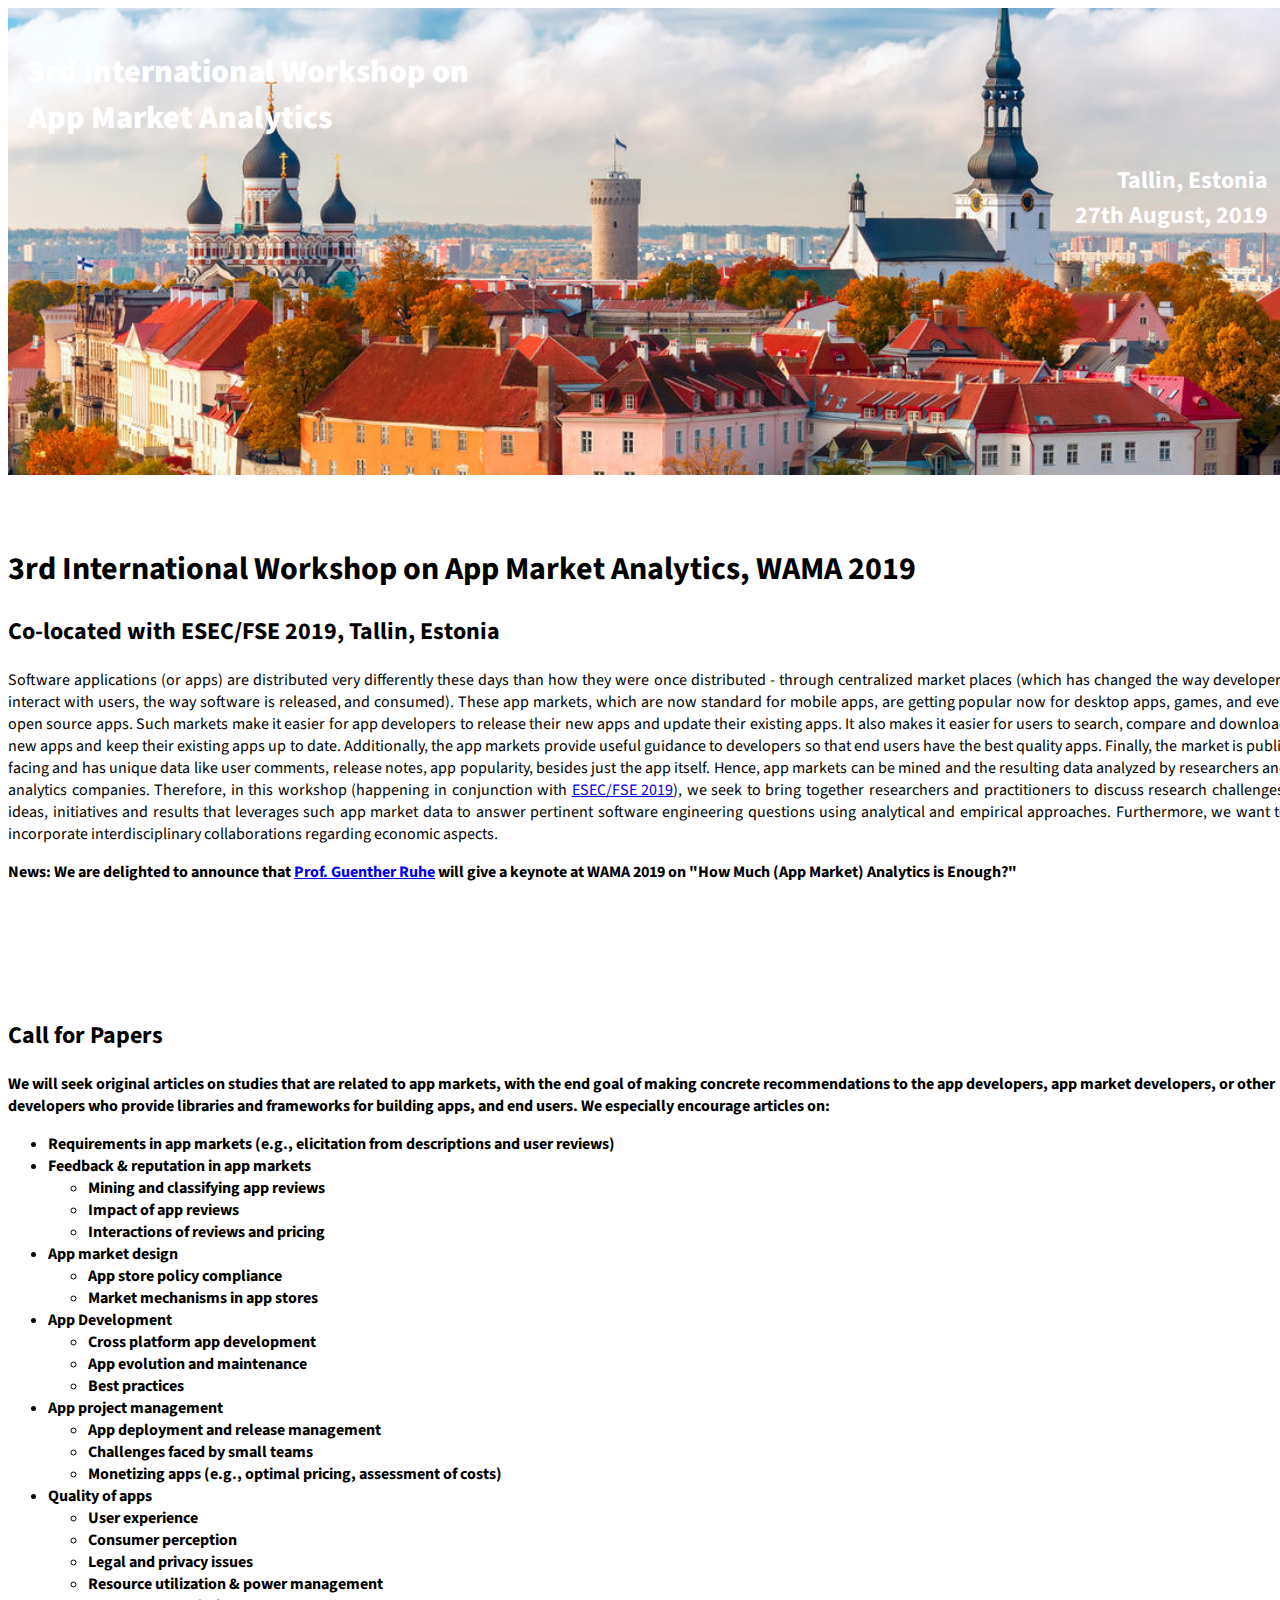
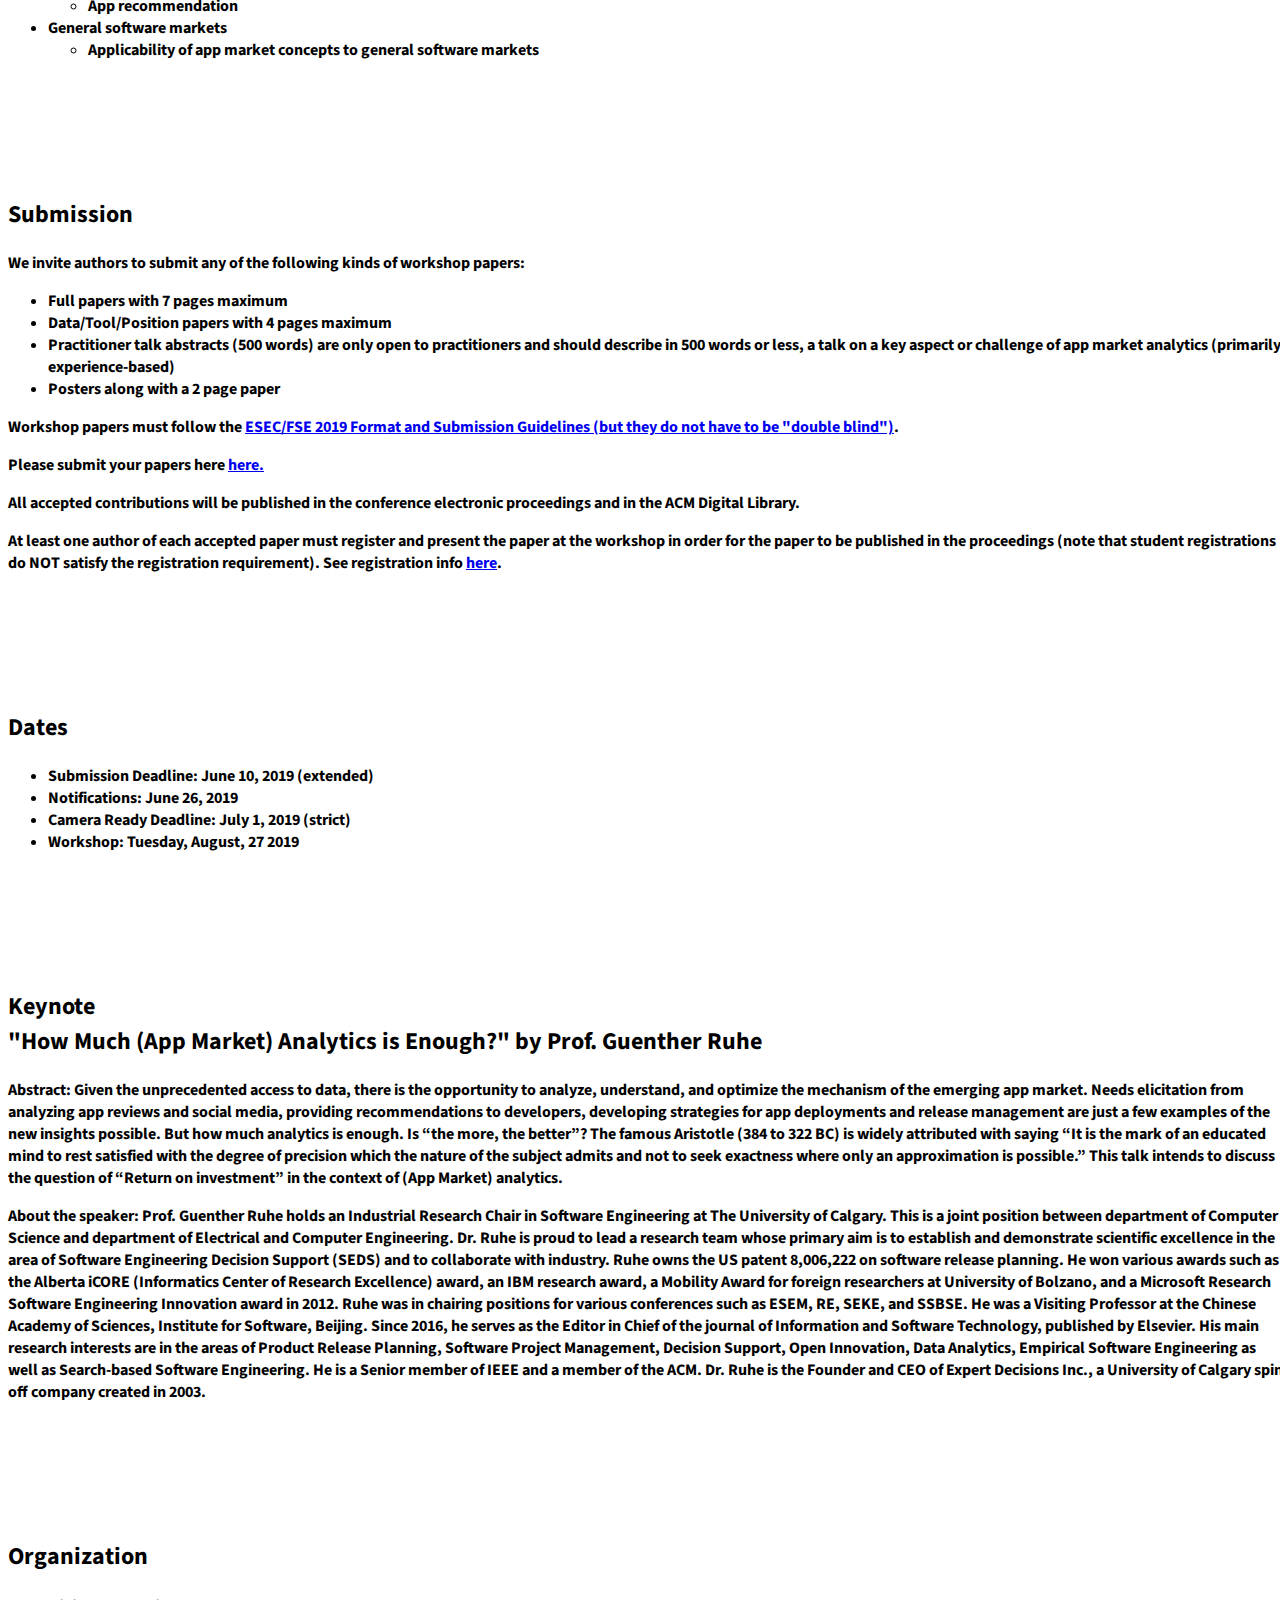
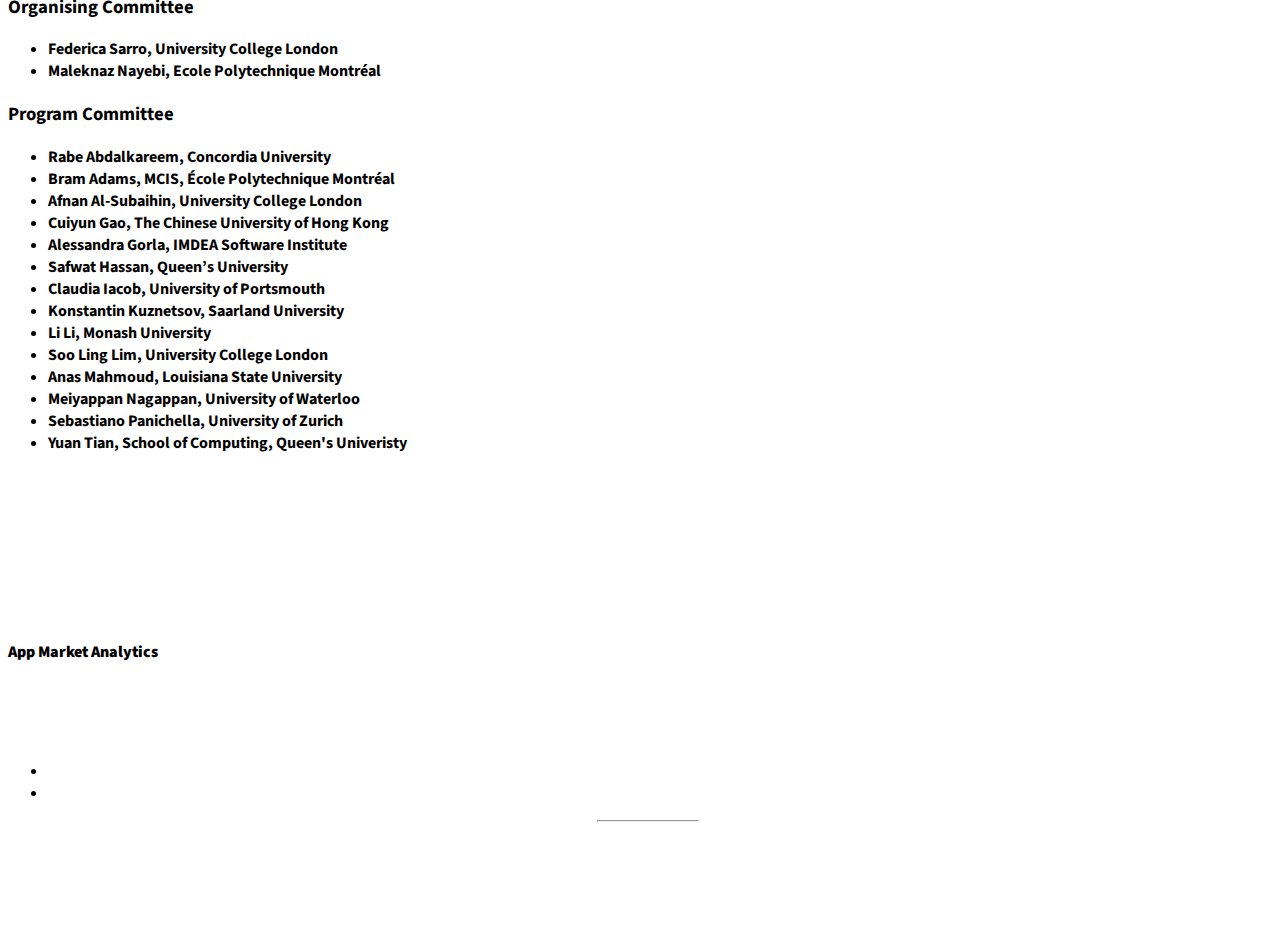
==== index.html @ 70ecf0f8 "adding keynote info" ====
<!DOCTYPE html>
<html lang="en">

<head>

    <meta charset="utf-8">
    <meta http-equiv="X-UA-Compatible" content="IE=edge">
    <meta name="viewport" content="width=device-width, initial-scale=1">
    <meta name="description" content="">
    <meta name="author" content="">

    <title>Workshop on App Market Analytics</title>

    <link href="css/bootstrap.min.css" rel="stylesheet">


    <link href="css/stylish-portfolio.css" rel="stylesheet">

   
    <link href="font-awesome/css/font-awesome.min.css" rel="stylesheet" type="text/css">
    <link href="http://fonts.googleapis.com/css?family=Source+Sans+Pro:300,400,700,300italic,400italic,700italic" rel="stylesheet" type="text/css">

   

</head>

<body width = "device-width">	
	
    <a id="menu-toggle" href="#" class="btn btn-dark btn-lg toggle"><i class="fa fa-bars"></i></a>
    <nav id="sidebar-wrapper">
        <ul class="sidebar-nav">
            <a id="menu-close" href="#" class="btn btn-custom btn-lg pull-right toggle"><i class="fa fa-times"></i></a>
            <li class="sidebar-brand">
                <a href="#top"  onclick = $("#menu-close").click(); >App Market Analytics</a>
            </li>
            <li>
                <a href="#top" onclick = $("#menu-close").click(); >Home</a>
            </li>
            <li>
                <a href="#papers" onclick = $("#menu-close").click(); >Call for Papers</a>
            </li>
            <li>
                <a href="#submission" onclick = $("#menu-close").click(); >Submission</a>
            </li>
            <li>
                <a href="#dates" onclick = $("#menu-close").click(); >Dates</a>
            </li>
            <li>
                <a href="#accepted" onclick = $("#menu-close").click(); >Program</a>
            </li>
            <li>
                <a href="#organization" onclick = $("#menu-close").click(); >Organization</a>
            </li>
            <li>
                <a href="2016/" onclick = $("#menu-close").click(); >2016 Edition</a>
                <a href="2017/" onclick = $("#menu-close").click(); >2017 Edition</a>
            </li>
        </ul>
    </nav>

    <header id="top" class="header">
        <div class="text-vertical-horizontal-center">
		<h1 align="left"> <b>3rd International Workshop on </br>App Market Analytics</b> </h1>     <h2 align="right">Tallin, Estonia</br> 27th August, 2019</h2>
		</br>
         
        </div>
    </header>
  
    <section id="home" class="about">
        <div class="container">
            <div class="row">
            <h1> 3rd International Workshop on App Market Analytics, WAMA 2019</h1>
            <h2> Co-located with ESEC/FSE 2019, Tallin, Estonia </h2>
			<p class="lead", align="justify">Software applications (or apps) are distributed very differently these days than how they were once distributed - through centralized market places (which has changed the way developers interact with users, the way software is released, and consumed). These app markets, which are now standard for mobile apps, are getting popular now for desktop apps, games, and even open source apps. Such markets make it easier for app developers to release their new apps and update their existing apps. It also makes it easier for users to search, compare and download new apps and keep their existing apps up to date. Additionally, the app markets provide useful guidance to developers so that end users have the best quality apps. Finally, the market is public facing and has unique data like user comments, release notes, app popularity, besides just the app itself. Hence, app markets can be mined and the resulting data analyzed by researchers and analytics companies. Therefore, in this workshop (happening in conjunction with <a href="https://esec-fse19.ut.ee">ESEC/FSE 2019</a>), we seek to bring together researchers and practitioners to discuss research challenges, ideas, initiatives and results that leverages such app market data to answer pertinent software engineering questions using analytical and empirical approaches. Furthermore, we want to incorporate interdisciplinary collaborations regarding economic aspects.</p>

            <!-- 
                <div class="col-lg-12"><p class="lead", align="justify"><b>News: You can find the program below!</b></p>
                       -->
             <p class="lead", align="justify"><b>News: We are delighted to announce that <a href = "http://ruhe.cpsc.ucalgary.ca">Prof. Guenther Ruhe</a> will give a keynote at WAMA 2019 on "How Much (App Market) Analytics is Enough?"
		</div>
            </div>

        </div>
        
    </section>
 
    <section id="papers" class="about">
        <div class="container">
            <div class="row">
                <div class="col-lg-12">
                    <h2 class="text-center">Call for Papers</h2>
                    <p class="lead">We will seek original articles on studies that are related to app markets, with the end goal of making concrete recommendations to the app developers, app market developers, or other developers who provide libraries and frameworks for building apps, and end users. We especially encourage articles on:</p>
                    <ul class="lead">
                    <li>Requirements in app markets (e.g., elicitation from descriptions and user reviews)</li>
                    <li>Feedback & reputation in app markets</li>
                    <ul>
                    	<li>Mining and classifying app reviews</li>
                    	<li>Impact of app reviews</li>
                    	<li>Interactions of reviews and pricing</li>
                    </ul>
                    <li>App market design</li>
                    <ul>
                    	<li>App store policy compliance</li>
                   		<li>Market mechanisms in app stores</li>
                    </ul>
                    <li>App Development</li>
                    <ul>
                    	<li>Cross platform app development</li>
                    	<li>App evolution and maintenance</li>
                    	<li>Best practices</li>
                    </ul>
                    <li>App project management</li>
                    <ul>
                    	<li>App deployment and release management</li>
                    	<li>Challenges faced by small teams</li>
                    	<li>Monetizing apps (e.g., optimal pricing, assessment of costs) 
                    </ul>                    			
                    <li> Quality of apps</li>
                    <ul>
                    	<li>User experience</li>
                   		<li>Consumer perception</li>
                    	<li>Legal and privacy issues</li>
                    	<li>Resource utilization & power management</li>
                    	<li>App recommendation</li>
                    </ul>
                    <li>General software markets</li>
                    <ul>
                    	<li>Applicability of app market concepts to general software markets</li>
                    </ul>
                    </ul>
                </div>
            </div>
            
        </div>
    
    </section>
    
 
    <section id="submission" class="about">
        <div class="container">
            <div class="row">
                <div class="col-lg-12">
                    <h2 class="text-center">Submission</h2>
                    <p class="lead">We invite authors to submit any of the following kinds of workshop papers:</p>
                        <ul class="lead">
                        <li>Full papers with 7 pages maximum</li>
                        <li>Data/Tool/Position papers with 4 pages maximum</li>
                        <li>Practitioner talk abstracts (500 words) are only open to practitioners and should describe in 500 words or less, a talk on a key aspect or challenge of app market analytics (primarily experience-based)</li>
						<li>Posters along with a 2 page paper</li>
                        </ul>
                    <p class="lead">Workshop papers must follow the <a href = "https://esec-fse19.ut.ee/attending/esec-fse-2019-submission-policies/">ESEC/FSE 2019 Format and Submission Guidelines (but they do not have to be "double blind")</a>.</p>
                    <p class="lead">Please submit your papers here <a href = "https://easychair.org/conferences/?conf=wama2019">here.</a></p>
                    <p class="lead">All accepted contributions will be published in the conference electronic proceedings and in the ACM Digital Library.</p>
					<p class="lead">At least one author of each accepted paper must register and present the paper at the workshop in order for the paper to be published in the proceedings (note that student registrations do NOT satisfy the registration requirement). See registration info <a href = "https://esec-fse19.ut.ee">here</a>.</p>
                </div>
            </div>
        </div>  
    </section>
   
    <section id="dates" class="about">
        <div class="container">
            <div class="row">
                <div class="col-lg-12">
                    <h2 class="text-center">Dates</h2>
                    
                        <ul class="lead">
                        <li>Submission Deadline: June 10, 2019 (extended) </li>
                        <li>Notifications: June 26, 2019</li>
                        <li> Camera Ready Deadline: July 1, 2019 (strict)</li>
                        <li> Workshop: Tuesday, August, 27 2019</li>
                        </ul>
                </div>
            </div>
        </div>
       
    </section>
<!-- 
    <section id="accepted" class="about">
        <div class="container">
            <div class="row">
                <div class="col-lg-12">
					
                    <h2 class="text-center">Accepted Papers</h2>
                        <ul class="lead">
                        </ul>
                 
                </div>
            </div>
          
        </div>
       
    </section>
-->
	<section id="keynotes" class="about">
        <div class="container">
            <div class="row">
                <div class="col-lg-12">
					
                    <h2 class="text-center">Keynote <br>
                        "How Much (App Market) Analytics is Enough?" by Prof. Guenther Ruhe
                    </h2>
					
                        <p class="lead">
                   
                        </p>				
						<p class="lead">
	                       Abstract: Given the unprecedented access to data, there is the opportunity to analyze, understand, and optimize the mechanism of the emerging app market. Needs elicitation from analyzing app reviews and social media, providing recommendations to developers,  developing strategies for app deployments and release management are just a few examples of the new insights possible. But how much analytics is enough. Is “the more, the better”?
 
                            The famous Aristotle (384 to 322 BC) is widely attributed with saying “It is the mark of an educated mind to rest satisfied with the degree of precision which the nature of the subject admits and not to seek exactness where only an approximation is possible.” This talk intends to discuss the question of “Return on investment” in the context of (App Market) analytics. 
                        </p>				
						<p class="lead">
						About the speaker: Prof. Guenther Ruhe holds an Industrial Research Chair in Software Engineering at The University of Calgary. This is a joint position between department of Computer Science and department of Electrical and Computer Engineering. Dr. Ruhe is proud to lead a research team whose primary aim is to establish and demonstrate scientific excellence in the area of Software Engineering Decision Support (SEDS) and to collaborate with industry. Ruhe owns the US patent 8,006,222 on software release planning. He won various awards such as the Alberta iCORE (Informatics Center of Research Excellence) award, an IBM research award, a Mobility Award for foreign researchers at University of Bolzano, and a Microsoft Research Software Engineering Innovation award in 2012. Ruhe was in chairing positions for various conferences such as ESEM, RE, SEKE, and SSBSE. He was a Visiting Professor at the Chinese Academy of Sciences, Institute for Software, Beijing. Since 2016, he serves as the Editor in Chief of the journal of Information and Software Technology, published by Elsevier. 

                        His main research interests are in the areas of Product Release Planning, Software Project Management, Decision Support, Open Innovation, Data Analytics, Empirical Software Engineering as well as Search-based Software Engineering. He is a Senior member of IEEE and a member of the ACM. Dr. Ruhe is the Founder and CEO of Expert Decisions Inc., a University of Calgary spin-off company created in 2003.
                        </p>				
		
                </div>
            </div>
          
        </div>
       
    </section>
	<!--
	    <section id="accepted" class="about">
        <div class="container">
            <div class="row">
                <div class="col-lg-12">
                    <h2 class="text-center">Program</h2>
                    <p class="lead">Tuesday, September 5th (Room: F0.530)</p>

					<ul class="lead">
<li><b>09:00-10:30 1st morning session</b></li><ul class="lead">
<li>9:00-9:15 Opening </li>
<li>9:15-9:30 Elevator Pitches + collect questions that the attendees expect to get answered during the workshop </li>
<li>9:30-10:30 Invited talk by Dr. Simon Oberthür + Questions & Discussion</li>
</ul><li>10:30-11:00 Coffee Break</li>
<li><b>11:00-12:30 2nd morning session</b></li><ul class="lead">
<li>11:00-11:30 Yuta Ishii, Takuya Watanabe, Fumihiro Kanei, Yuta Takata, Eitaro Shioji, Mitsuaki Akiyama, Takeshi Yagi, Bo Sun and Tatsuya Mori: Understanding the Security Management of Global Third-Party Android Marketplaces</li>
<li>11:30-12:00 Alireza Sadeghi, Naeem Esfahani and Sam Malek: Mining Mobile App Markets for Prioritization of Security Assessment Effort</li>
<li>12:00-12:30 Giovanni Grano, Andrea Di Sorbo, Francesco Mercaldo, Corrado A. Visaggio, Gerardo Canfora and Sebastiano Panichella: Android Apps and User Feedback: a Dataset for Software Evolution and Quality Improvement</li>
</ul><li>12:30-13:30 Lunch</li>
<li><b>13:30-15:00 1st afternoon session</b></li><ul class="lead">
<li>13:30-14:30 Invited Talk by Dr. Alessandra Gorla + Questions & Discussion </li>
<li>14:30-15:00 Frederik Simon Bäumer, Markus Dollmann and Michaela Geierhos: Studying Software Descriptions in SourceForge and App Stores for a better Understanding of real-life Requirements</li>
</ul><li>15:00-15:30 Coffee Break </li>
<li><b>15:30-17:00 2nd afternoon session</b></li><ul class="lead">
<li>15:30-16:45: Discussion / Panel on open questions and future challenges</li>
<li>16:45-17:00: Closing Remarks</li></ul>
</ul>

                </div>
            </div>
          
        </div>
       
    </section>
    -->
    <section id="organization" class="about">
        <div class="container">
            <div class="row">
                <div class="col-lg-12">
                    <h2 class="text-center">Organization</h2>
                    <h3>Organising Committee</h3>
                    <ul class="lead">
                    <li>Federica Sarro, University College London</li>
                    <li>Maleknaz Nayebi, Ecole Polytechnique Montréal </li>
                    </ul>
                    <h3>Program Committee</h3>
                    <ul class="lead">
                        <li>Rabe Abdalkareem, Concordia University</li>
                        <li>Bram Adams, MCIS, École Polytechnique Montréal</li>  
                        <li>Afnan Al-Subaihin, University College London</li>
                        <li>Cuiyun Gao, The Chinese University of Hong Kong </li>
                        <li>Alessandra Gorla, IMDEA Software Institute</li>
                        <li>Safwat Hassan, Queen’s University </li>
                        <li>Claudia Iacob, University of Portsmouth </li>
                        <li>Konstantin Kuznetsov, Saarland University</li>
                        <li>Li Li,  Monash University</li>
                        <li>Soo Ling Lim, University College London</li>
                        <li>Anas Mahmoud, Louisiana State University</li>
                        <li>Meiyappan Nagappan, University of Waterloo</li>
                        <li>Sebastiano Panichella, University of Zurich</li>
                        <li>Yuan Tian, School of Computing, Queen's Univeristy</li>
<!--                        
<li>Bram Adams, MCIS, Polytechnique Montréal</li>
<li>Gabriele Bavota, Università della Svizzera italiana (USI)</li>
<li>Thorsten Berger, Chalmers | University of Gothenburg</li>
<li>Tegawendé F. Bissyandé, SnT, University of Luxembourg</li>
<li>Claus-Jochen Haake, University of Paderborn</li>
<li>Burkhard Hehenkamp, University of Paderborn</li>
<li>Claudia	Iacob, University of Portsmouth</li>
<li>Foutse	Khomh, DGIGL, École Polytechnique de Montréal</li>
<li>Jacques	Klein, University of Luxembourg</li>
<li>Soo Ling Lim, University College London</li>
<li>Mario Linares-Vásquez, Universidad de los Andes</li>
<li>Sam	Malek, University of California, Irvine</li>
<li>Maleknaz Nayebi, University of Calgary</li>
<li>Sven Overhage, University of Bamberg</li>
<li>Thomas Zimmermann, Microsoft Research</li>
-->
                    </ul>

                </div>
            </div>
          
        </div>
       
    </section>

    <footer>
        <div class="container">
            <div class="row">
                <div class="col-lg-10 col-lg-offset-1 text-center">
                    <h4><strong>App Market Analytics</strong>
                    </h4>
                    <p><br></p>
                    
                    <br>
                    <ul class="list-inline">
                        
                        <li>
                            <a href="https://twitter.com/WAMA_2019"><i class="fa fa-twitter fa-fw fa-3x"></i></a>
                        </li>
                        <li>
                            <a href="https://www.facebook.com/WAMA-769213456552609/"><i class="fa fa-facebook fa-fw fa-3x"></i></a>
                        </li>
                    </ul>
                    <hr class="small">
                    <p class="text-muted"></p>
                </div>
            </div>
        </div>
    </footer>

    <!-- jQuery -->
    <script src="js/jquery.js"></script>

    
    <script src="js/bootstrap.min.js"></script>

   
    <script>
   
    $("#menu-close").click(function(e) {
        e.preventDefault();
        $("#sidebar-wrapper").toggleClass("active");
    });

    $("#menu-toggle").click(function(e) {
        e.preventDefault();
        $("#sidebar-wrapper").toggleClass("active");
    });

    $(function() {
        $('a[href*=#]:not([href=#])').click(function() {
            if (location.pathname.replace(/^\//, '') == this.pathname.replace(/^\//, '') || location.hostname == this.hostname) {

                var target = $(this.hash);
                target = target.length ? target : $('[name=' + this.hash.slice(1) + ']');
                if (target.length) {
                    $('html,body').animate({
                        scrollTop: target.offset().top
                    }, 1000);
                    return false;
                }
            }
        });
    });
    </script>

</body>

</html>
---- css/stylish-portfolio.css ----
/*!
 * Start Bootstrap - Stylish Portfolio Bootstrap Theme (http://startbootstrap.com)
 * Code licensed under the Apache License v2.0.
 * For details, see http://www.apache.org/licenses/LICENSE-2.0.
 */

/* Global Styles */

html,
body {
    width: 100%;
    height: 100%;
}

body {
    font-family: "Source Sans Pro","Helvetica Neue",Helvetica,Arial,sans-serif;
}

.text-vertical-center {
    display: table-cell;
    text-align: center;
    vertical-align: middle;
}

.text-vertical-horizontal-center {
    display: table-cell;
    text-align: center;
    vertical-align: middle;
    margin: auto;
    width: 60%;
	padding-left: 20px;
	padding-right: 20px;
    padding-top: 20px;
    padding-bottom: 200px;
    color: #fff;
}

.text-vertical-center h1 {
    margin: 0;
    padding: 0;
    font-size: 4.5em;
    font-weight: 700;
}

/* Custom Button Styles */

.btn-dark {
    border-radius: 0;
    color: #fff;
    background-color: rgba(0,0,0,0.4);
}

.btn-dark:hover,
.btn-dark:focus,
.btn-dark:active {
    color: #fff;
    background-color: rgba(0,0,0,0.7);
}

.btn-light {
    border-radius: 0;
    color: #333;
    background-color: rgb(255,255,255);
}

.btn-custom:hover {
    color: #337AB7;
    background-color: rgba(255,255,255,0.2);
}

.btn-light:hover,
.btn-light:focus,
.btn-light:active {
    color: #333;
    background-color: rgba(255,255,255,0.8);
}

/* Custom Horizontal Rule */

hr.small {
    max-width: 100px;
}

/* Side Menu */

#sidebar-wrapper {
    z-index: 1000;
    position: fixed;
    right: 0;
    width: 250px;
    height: 100%;
    margin-right: -250px;
    overflow-y: auto;
    background: #222;
    -webkit-transition: all 0.4s ease 0s;
    -moz-transition: all 0.4s ease 0s;
    -ms-transition: all 0.4s ease 0s;
    -o-transition: all 0.4s ease 0s;
    transition: all 0.4s ease 0s;
}

.sidebar-nav {
    position: absolute;
    top: 0;
    width: 250px;
    margin: 0;
    padding: 0;
    list-style: none;
}

.sidebar-nav li {
    text-indent: 20px;
    line-height: 40px;
}

.sidebar-nav li a {
    display: block;
    text-decoration: none;
    color: #999;
}

.sidebar-nav li a:hover {
    text-decoration: none;
    color: #fff;
    background: rgba(255,255,255,0.2);
}

.sidebar-nav li a:active,
.sidebar-nav li a:focus {
    text-decoration: none;
}

.sidebar-nav > .sidebar-brand {
    height: 55px;
    font-size: 18px;
    line-height: 55px;
}

.sidebar-nav > .sidebar-brand a {
    color: #999;
}

.sidebar-nav > .sidebar-brand a:hover {
    color: #fff;
    background: none;
}

#menu-toggle {
    z-index: 1;
    position: fixed;
    top: 0;
    right: 0;
}

#sidebar-wrapper.active {
    right: 250px;
    width: 250px;
    -webkit-transition: all 0.4s ease 0s;
    -moz-transition: all 0.4s ease 0s;
    -ms-transition: all 0.4s ease 0s;
    -o-transition: all 0.4s ease 0s;
    transition: all 0.4s ease 0s;
}

.toggle {
    margin: 5px 5px 0 0;
}

/* Header */


.header {
    display: table;
    position: relative;
    width: 100%;
    background: url(../img/bg.jpg) no-repeat center center scroll;
    -webkit-background-size: cover;
    -moz-background-size: cover;
    background-size: cover;
    -o-background-size: cover;
}

.panel-transparent {
    background: rgba(0, 0, 0, 0.4)!important;
}
/* About */

.about {
    padding: 50px 0;
}

/* Services */

.services {
    padding: 50px 0;
}

.service-item {
    margin-bottom: 30px;
}

/* Callout */

.callout {
    display: table;
    width: 100%;
    height: 400px;
    color: #fff;
    background: url(../img/callout.jpg) no-repeat center center scroll;
    -webkit-background-size: cover;
    -moz-background-size: cover;
    background-size: cover;
    -o-background-size: cover;
}

/* Portfolio */

.portfolio {
    padding: 50px 0;
}

.portfolio-item {
    margin-bottom: 30px;
}

.img-portfolio {
    margin: 0 auto;
}

.img-portfolio:hover {
    opacity: 0.8;
}

/* Call to Action */

.call-to-action {
    padding: 50px 0;
}

.call-to-action .btn {
    margin: 10px;
}

/* Map */

.map {
    height: 500px;
}

@media(max-width:768px) {
    .map {
        height: 75%;
    }
}

/* Footer */

footer {
    padding: 100px 0;
}
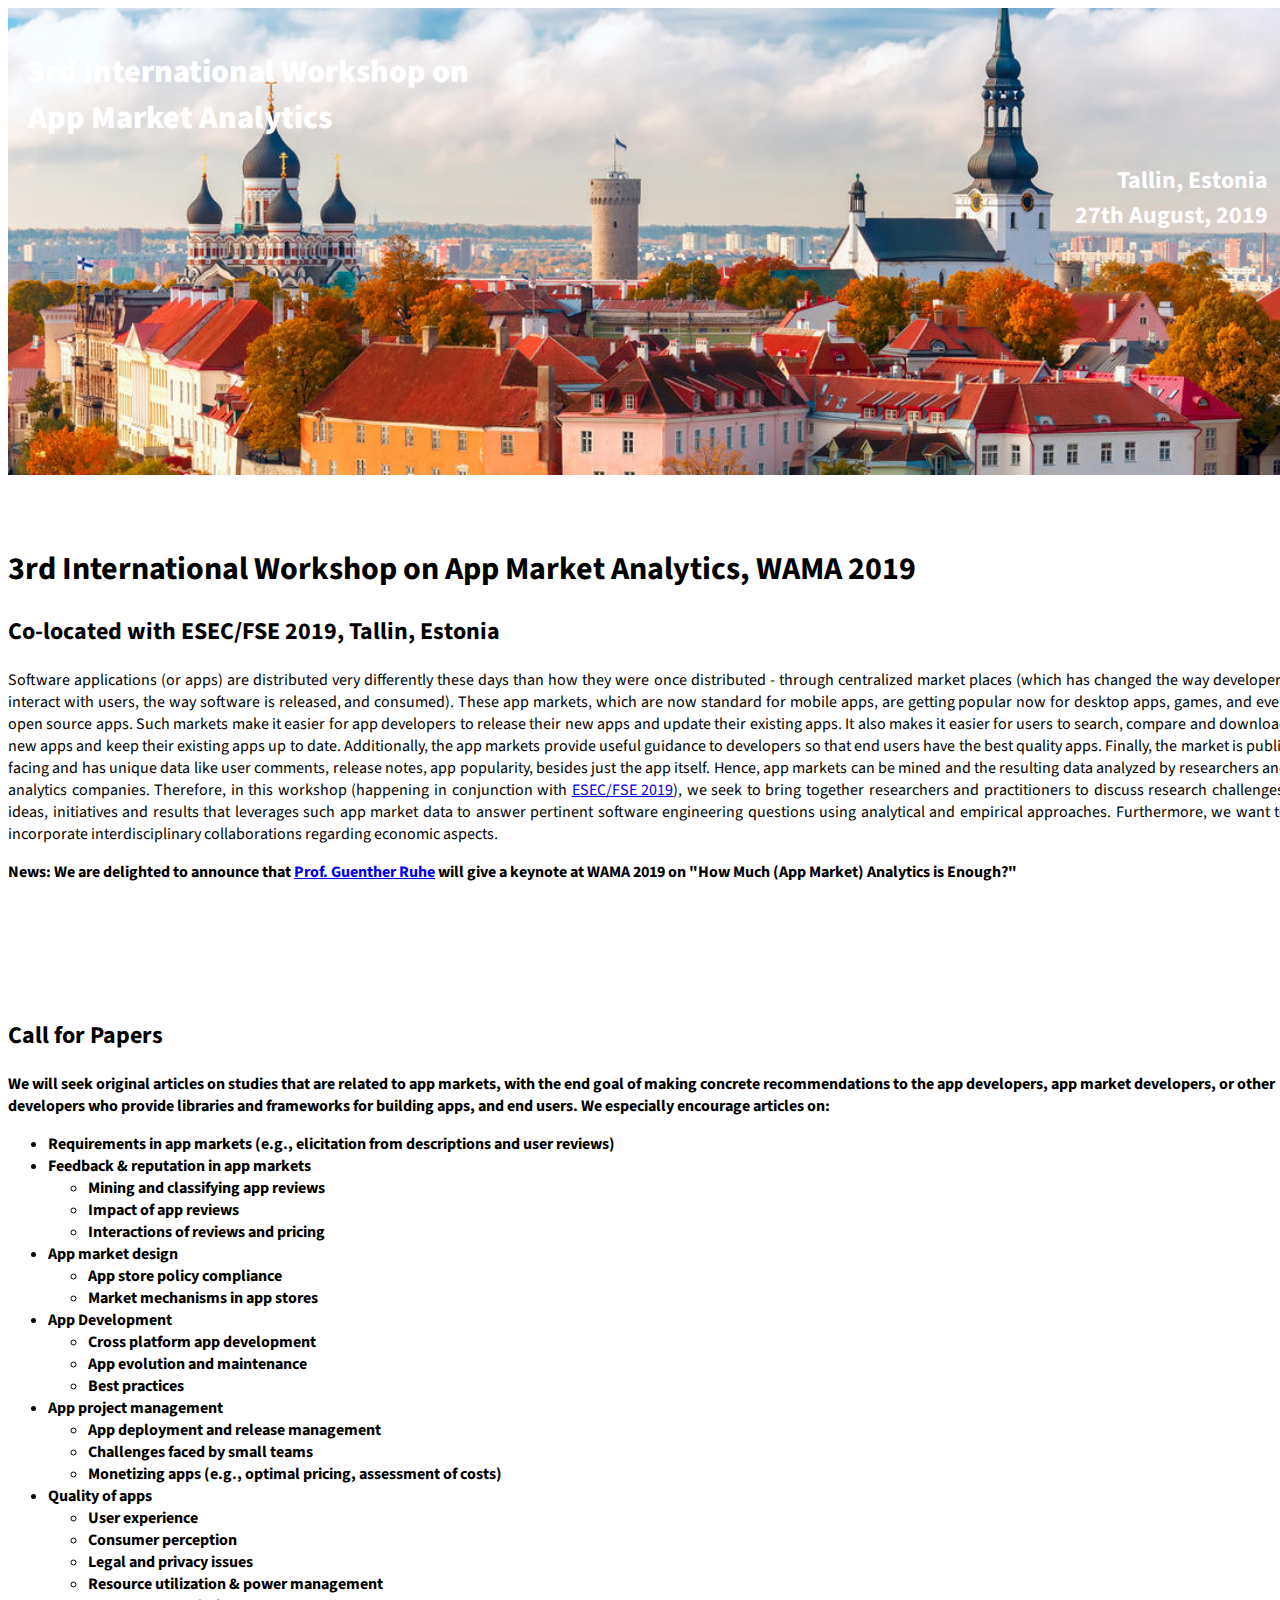
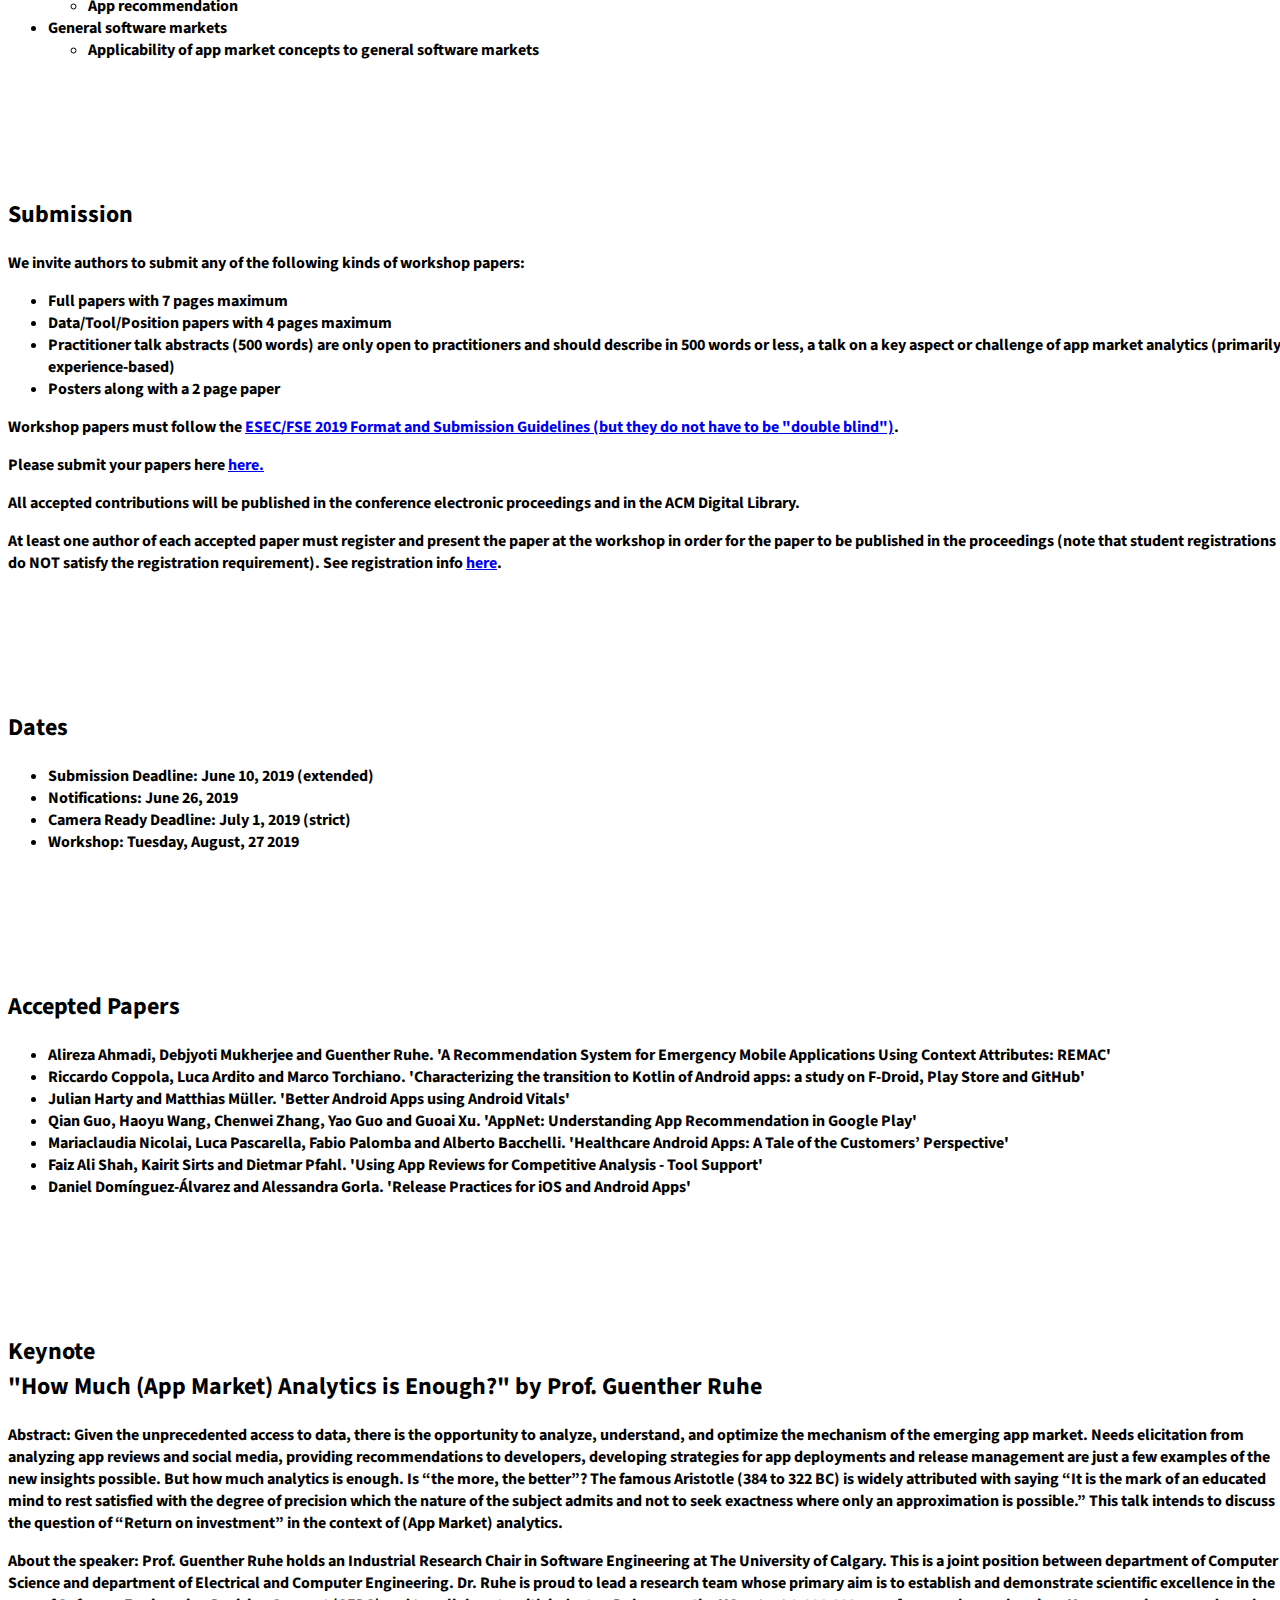
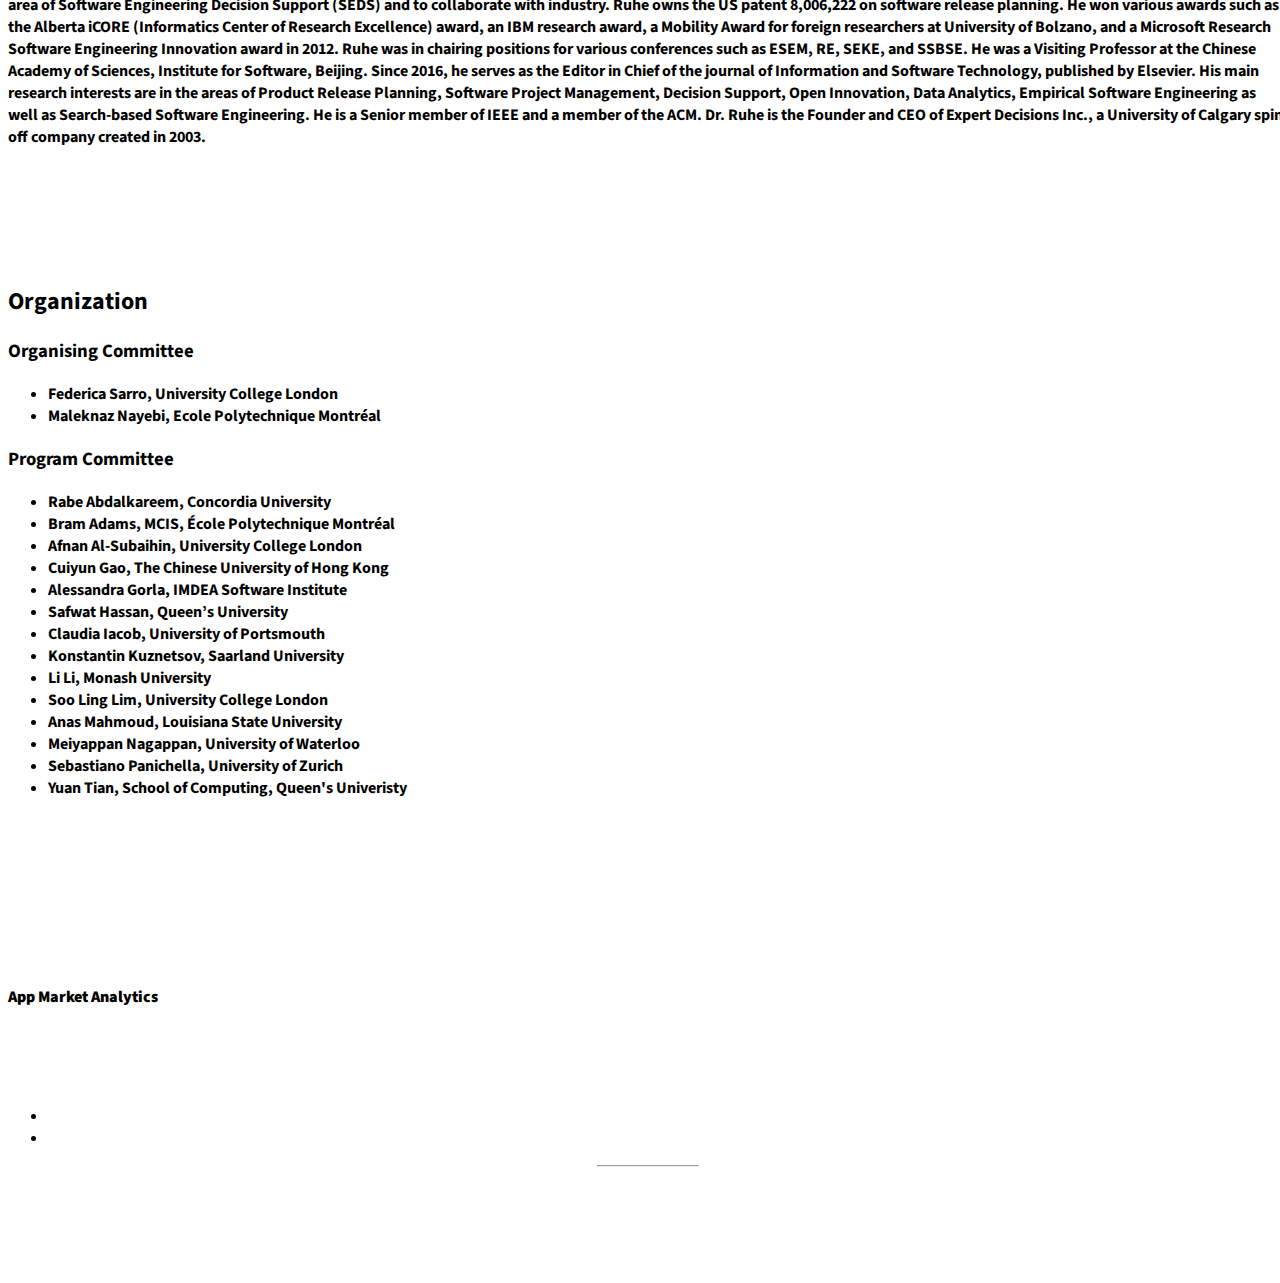
==== commit e04fab91: "adding accepted papers list" ====
--- a/index.html
+++ b/index.html
@@ -174,7 +174,7 @@
         </div>
        
     </section>
-<!-- 
+
     <section id="accepted" class="about">
         <div class="container">
             <div class="row">
@@ -182,6 +182,13 @@
 					
                     <h2 class="text-center">Accepted Papers</h2>
                         <ul class="lead">
+                            <li> Alireza Ahmadi, Debjyoti Mukherjee and Guenther Ruhe. 'A Recommendation System for Emergency Mobile Applications Using Context Attributes: REMAC'  </li>
+                            <li>Riccardo Coppola, Luca Ardito and Marco Torchiano. 'Characterizing the transition to Kotlin of Android apps: a study on F-Droid, Play Store and GitHub' </li>
+                            <li>Julian Harty and Matthias Müller. 'Better Android Apps using Android Vitals' </li>
+                            <li>Qian Guo, Haoyu Wang, Chenwei Zhang, Yao Guo and Guoai Xu. 'AppNet: Understanding App Recommendation in Google Play' </li>
+                            <li>Mariaclaudia Nicolai, Luca Pascarella, Fabio Palomba and Alberto Bacchelli. 'Healthcare Android Apps: A Tale of the Customers’ Perspective' </li>
+                            <li>Faiz Ali Shah, Kairit Sirts and Dietmar Pfahl. 'Using App Reviews for Competitive Analysis - Tool Support' </li>
+                            <li> Daniel Domínguez-Álvarez and Alessandra Gorla. 'Release Practices for iOS and Android Apps' </li>
                         </ul>
                  
                 </div>
@@ -190,7 +197,7 @@
         </div>
        
     </section>
--->
+
 	<section id="keynotes" class="about">
         <div class="container">
             <div class="row">
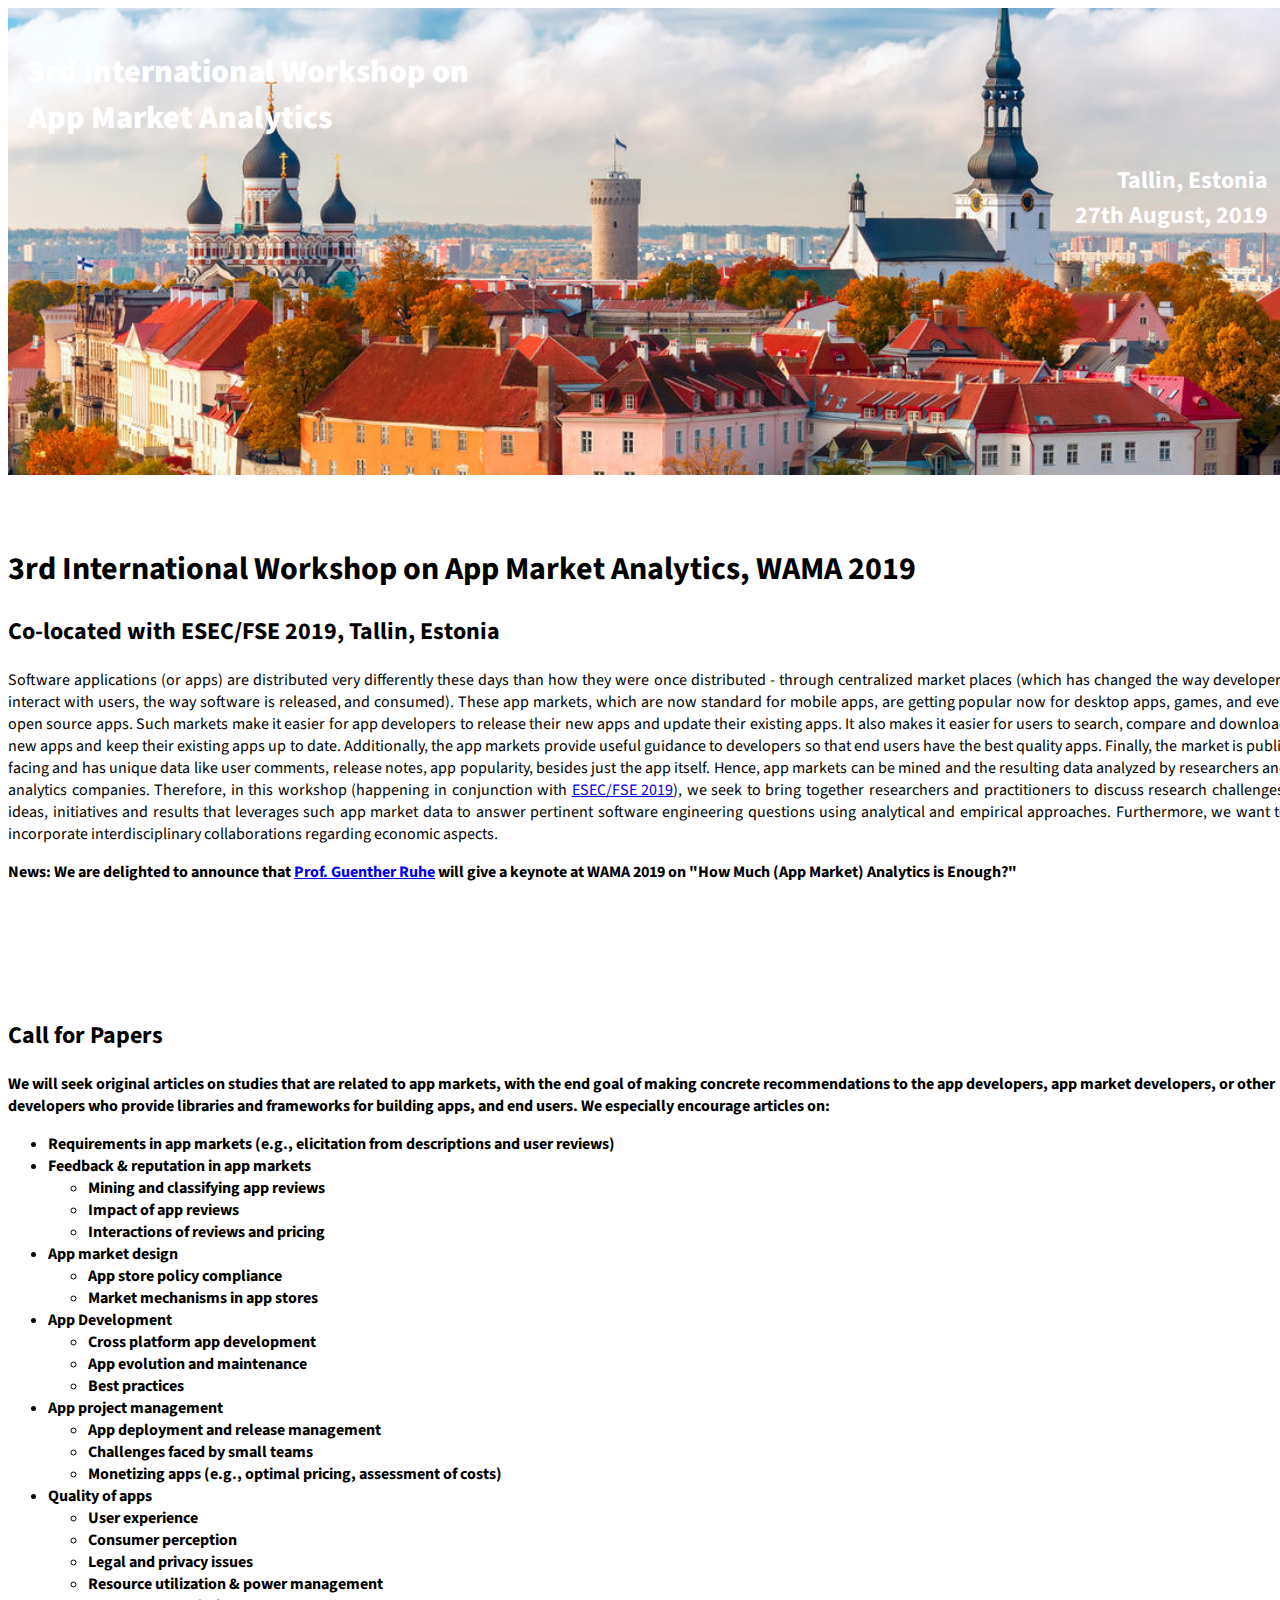
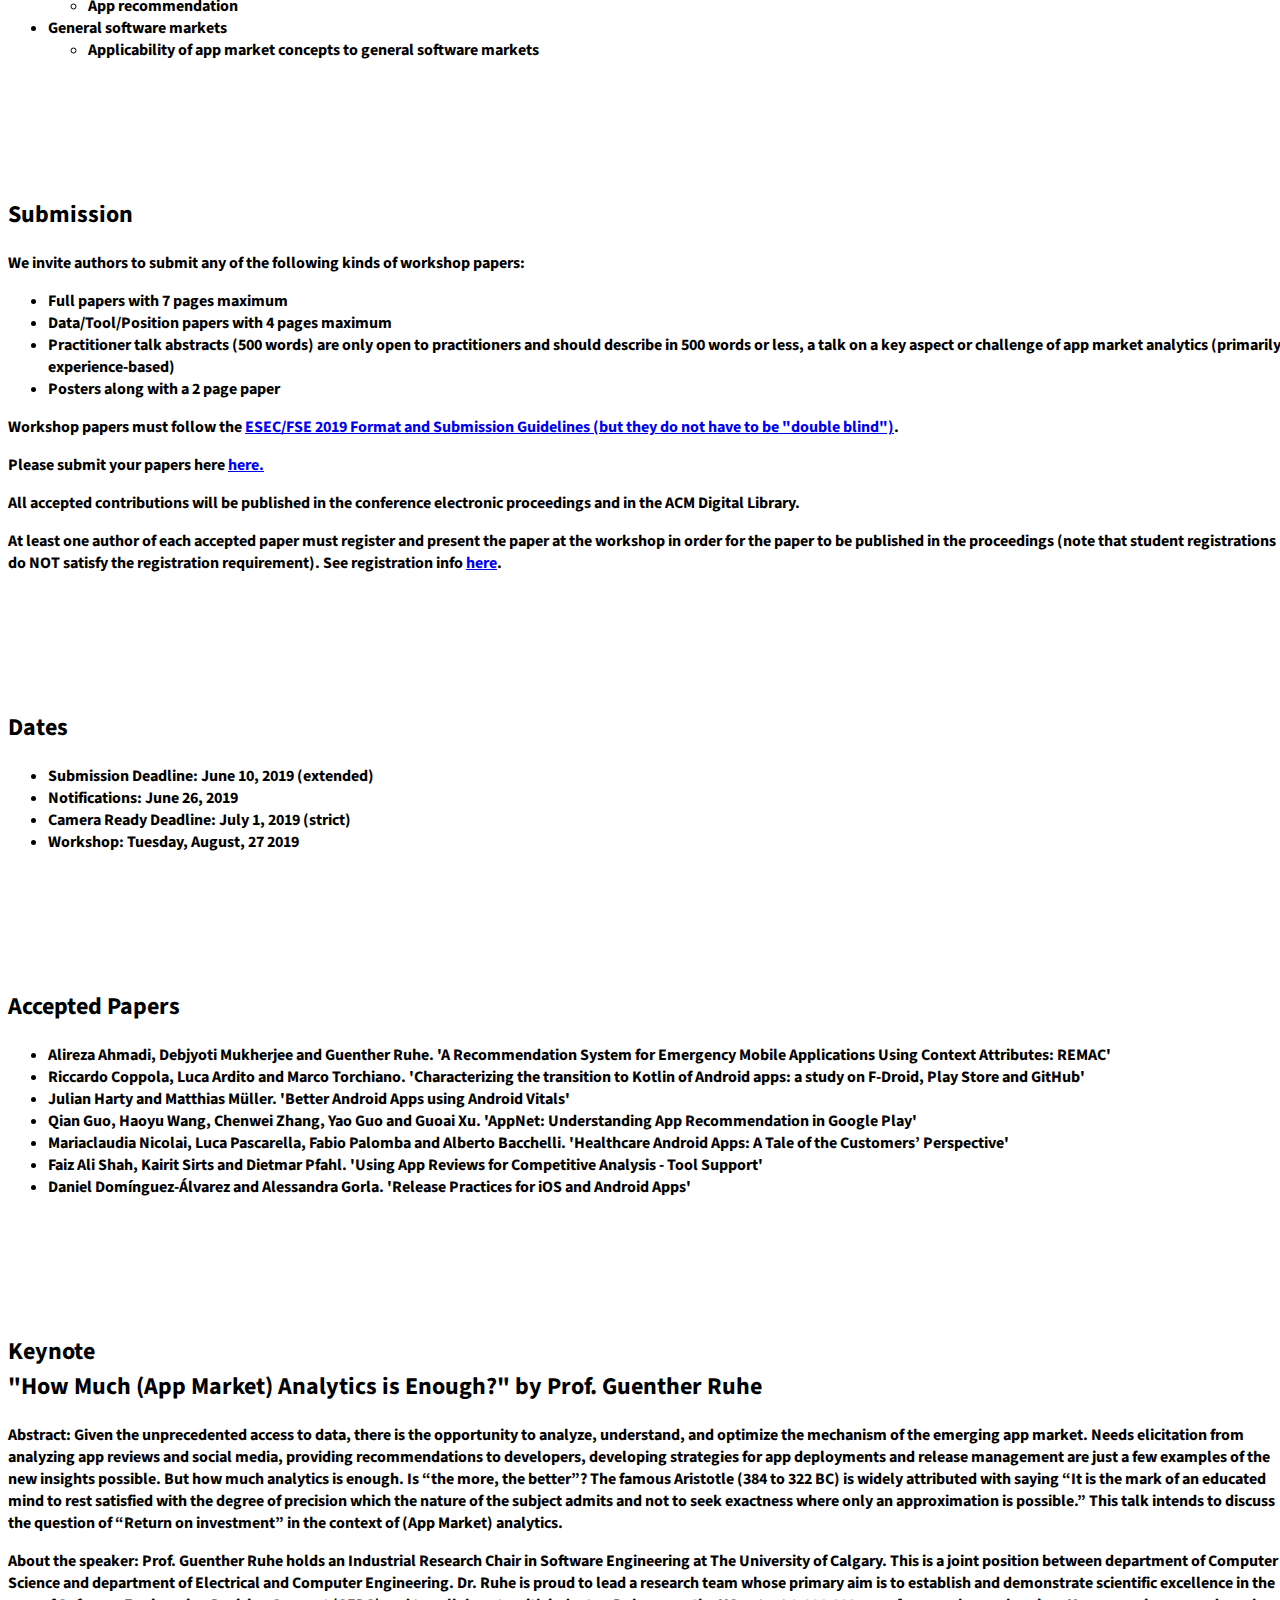
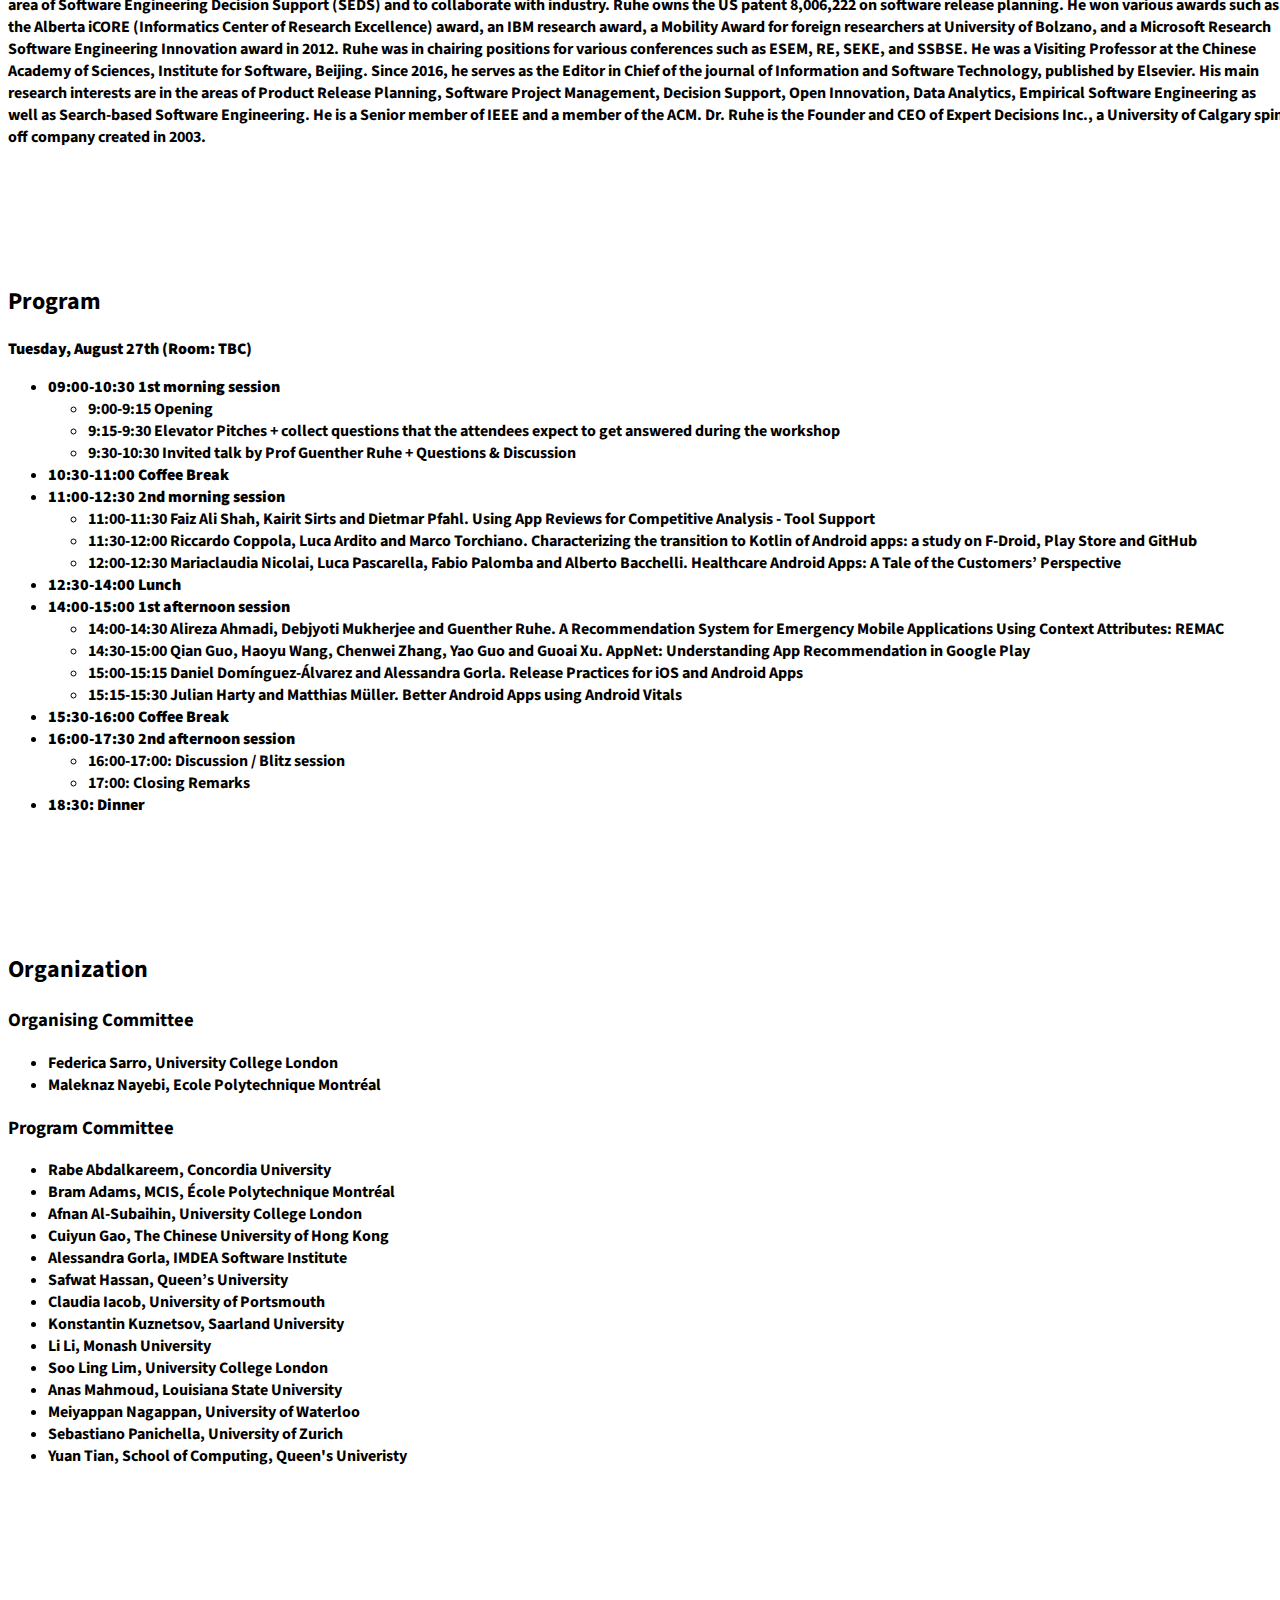
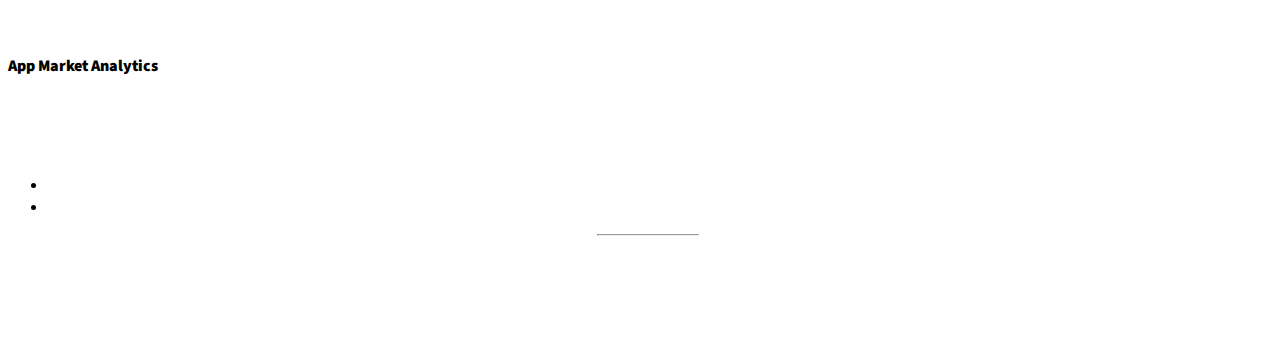
==== commit 4615be50: "tentative program added" ====
--- a/index.html
+++ b/index.html
@@ -227,32 +227,43 @@
         </div>
        
     </section>
-	<!--
+
 	    <section id="accepted" class="about">
         <div class="container">
             <div class="row">
                 <div class="col-lg-12">
                     <h2 class="text-center">Program</h2>
-                    <p class="lead">Tuesday, September 5th (Room: F0.530)</p>
+                    <p class="lead"><b>Tuesday, August 27th (Room: TBC)</b></p>
 
 					<ul class="lead">
 <li><b>09:00-10:30 1st morning session</b></li><ul class="lead">
 <li>9:00-9:15 Opening </li>
 <li>9:15-9:30 Elevator Pitches + collect questions that the attendees expect to get answered during the workshop </li>
-<li>9:30-10:30 Invited talk by Dr. Simon Oberthür + Questions & Discussion</li>
-</ul><li>10:30-11:00 Coffee Break</li>
+<li>9:30-10:30 Invited talk by Prof Guenther Ruhe + Questions & Discussion</li>
+</ul><li><b>10:30-11:00 Coffee Break</b></li>
 <li><b>11:00-12:30 2nd morning session</b></li><ul class="lead">
-<li>11:00-11:30 Yuta Ishii, Takuya Watanabe, Fumihiro Kanei, Yuta Takata, Eitaro Shioji, Mitsuaki Akiyama, Takeshi Yagi, Bo Sun and Tatsuya Mori: Understanding the Security Management of Global Third-Party Android Marketplaces</li>
-<li>11:30-12:00 Alireza Sadeghi, Naeem Esfahani and Sam Malek: Mining Mobile App Markets for Prioritization of Security Assessment Effort</li>
-<li>12:00-12:30 Giovanni Grano, Andrea Di Sorbo, Francesco Mercaldo, Corrado A. Visaggio, Gerardo Canfora and Sebastiano Panichella: Android Apps and User Feedback: a Dataset for Software Evolution and Quality Improvement</li>
-</ul><li>12:30-13:30 Lunch</li>
-<li><b>13:30-15:00 1st afternoon session</b></li><ul class="lead">
-<li>13:30-14:30 Invited Talk by Dr. Alessandra Gorla + Questions & Discussion </li>
-<li>14:30-15:00 Frederik Simon Bäumer, Markus Dollmann and Michaela Geierhos: Studying Software Descriptions in SourceForge and App Stores for a better Understanding of real-life Requirements</li>
-</ul><li>15:00-15:30 Coffee Break </li>
-<li><b>15:30-17:00 2nd afternoon session</b></li><ul class="lead">
-<li>15:30-16:45: Discussion / Panel on open questions and future challenges</li>
-<li>16:45-17:00: Closing Remarks</li></ul>
+<li>11:00-11:30  Faiz Ali Shah, Kairit Sirts and Dietmar Pfahl. Using App Reviews for Competitive Analysis - Tool Support 
+</li>
+<li>11:30-12:00 Riccardo Coppola, Luca Ardito and Marco Torchiano. Characterizing the transition to Kotlin of Android apps: a study on F-Droid, Play Store and GitHub 
+</li>
+<li>12:00-12:30 Mariaclaudia Nicolai, Luca Pascarella, Fabio Palomba and Alberto Bacchelli. Healthcare Android Apps: A Tale of the Customers’ Perspective 
+</li>
+</ul><li><b>12:30-14:00 Lunch</b></li>
+<li><b>14:00-15:00 1st afternoon session</b></li><ul class="lead">
+<li>14:00-14:30 Alireza Ahmadi, Debjyoti Mukherjee and Guenther Ruhe. A Recommendation System for Emergency Mobile Applications Using Context Attributes: REMAC 
+  </li>
+<li>14:30-15:00 Qian Guo, Haoyu Wang, Chenwei Zhang, Yao Guo and Guoai Xu. AppNet: Understanding App Recommendation in Google Play 
+</li>
+<li>15:00-15:15  Daniel Domínguez-Álvarez and Alessandra Gorla. Release Practices for iOS and Android Apps 
+</li>
+<li>15:15-15:30  Julian Harty and Matthias Müller. Better Android Apps using Android Vitals 
+
+</li>
+</ul><li><b>15:30-16:00 Coffee Break</b></li>
+<li><b>16:00-17:30 2nd afternoon session</b></li><ul class="lead">
+<li>16:00-17:00: Discussion / Blitz session</li>
+<li>17:00: Closing Remarks</li></ul>
+<li><b>18:30: Dinner</b></li></ul>
 </ul>
 
                 </div>
@@ -261,7 +272,7 @@
         </div>
        
     </section>
-    -->
+
     <section id="organization" class="about">
         <div class="container">
             <div class="row">
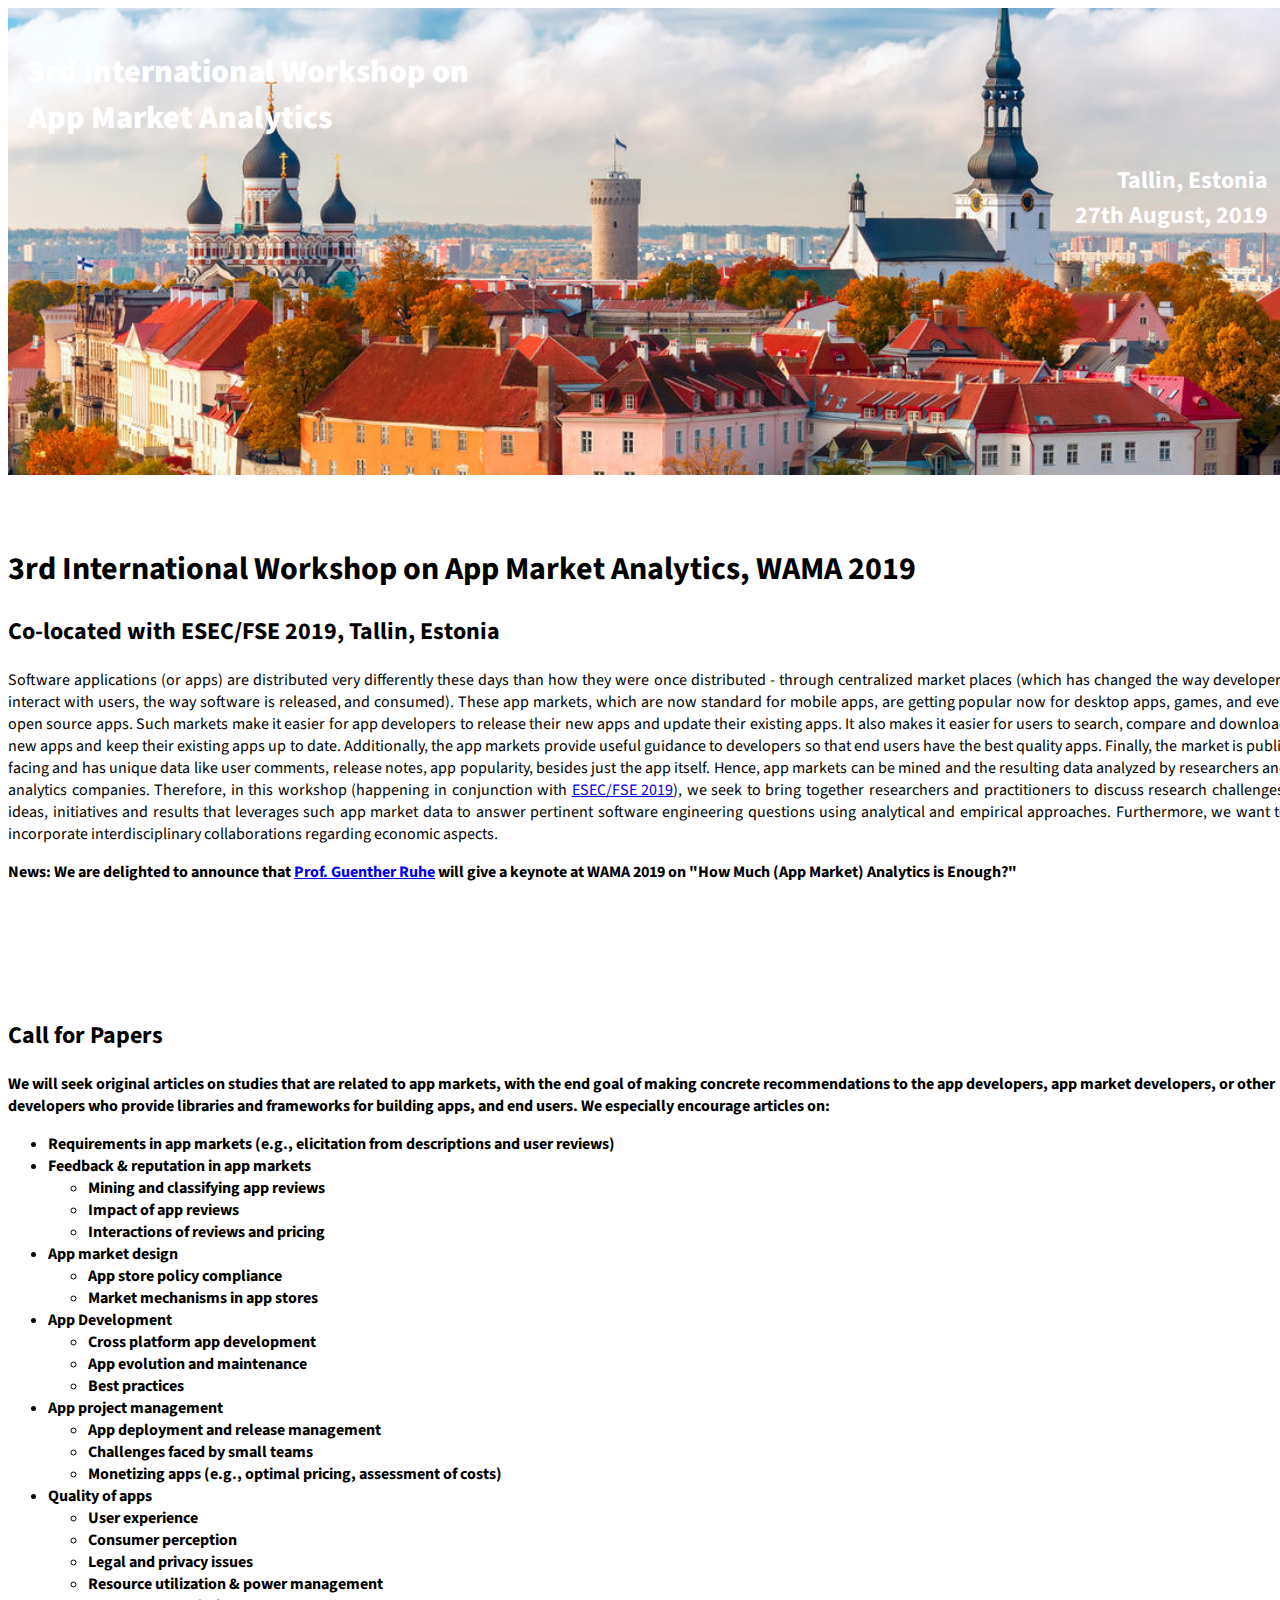
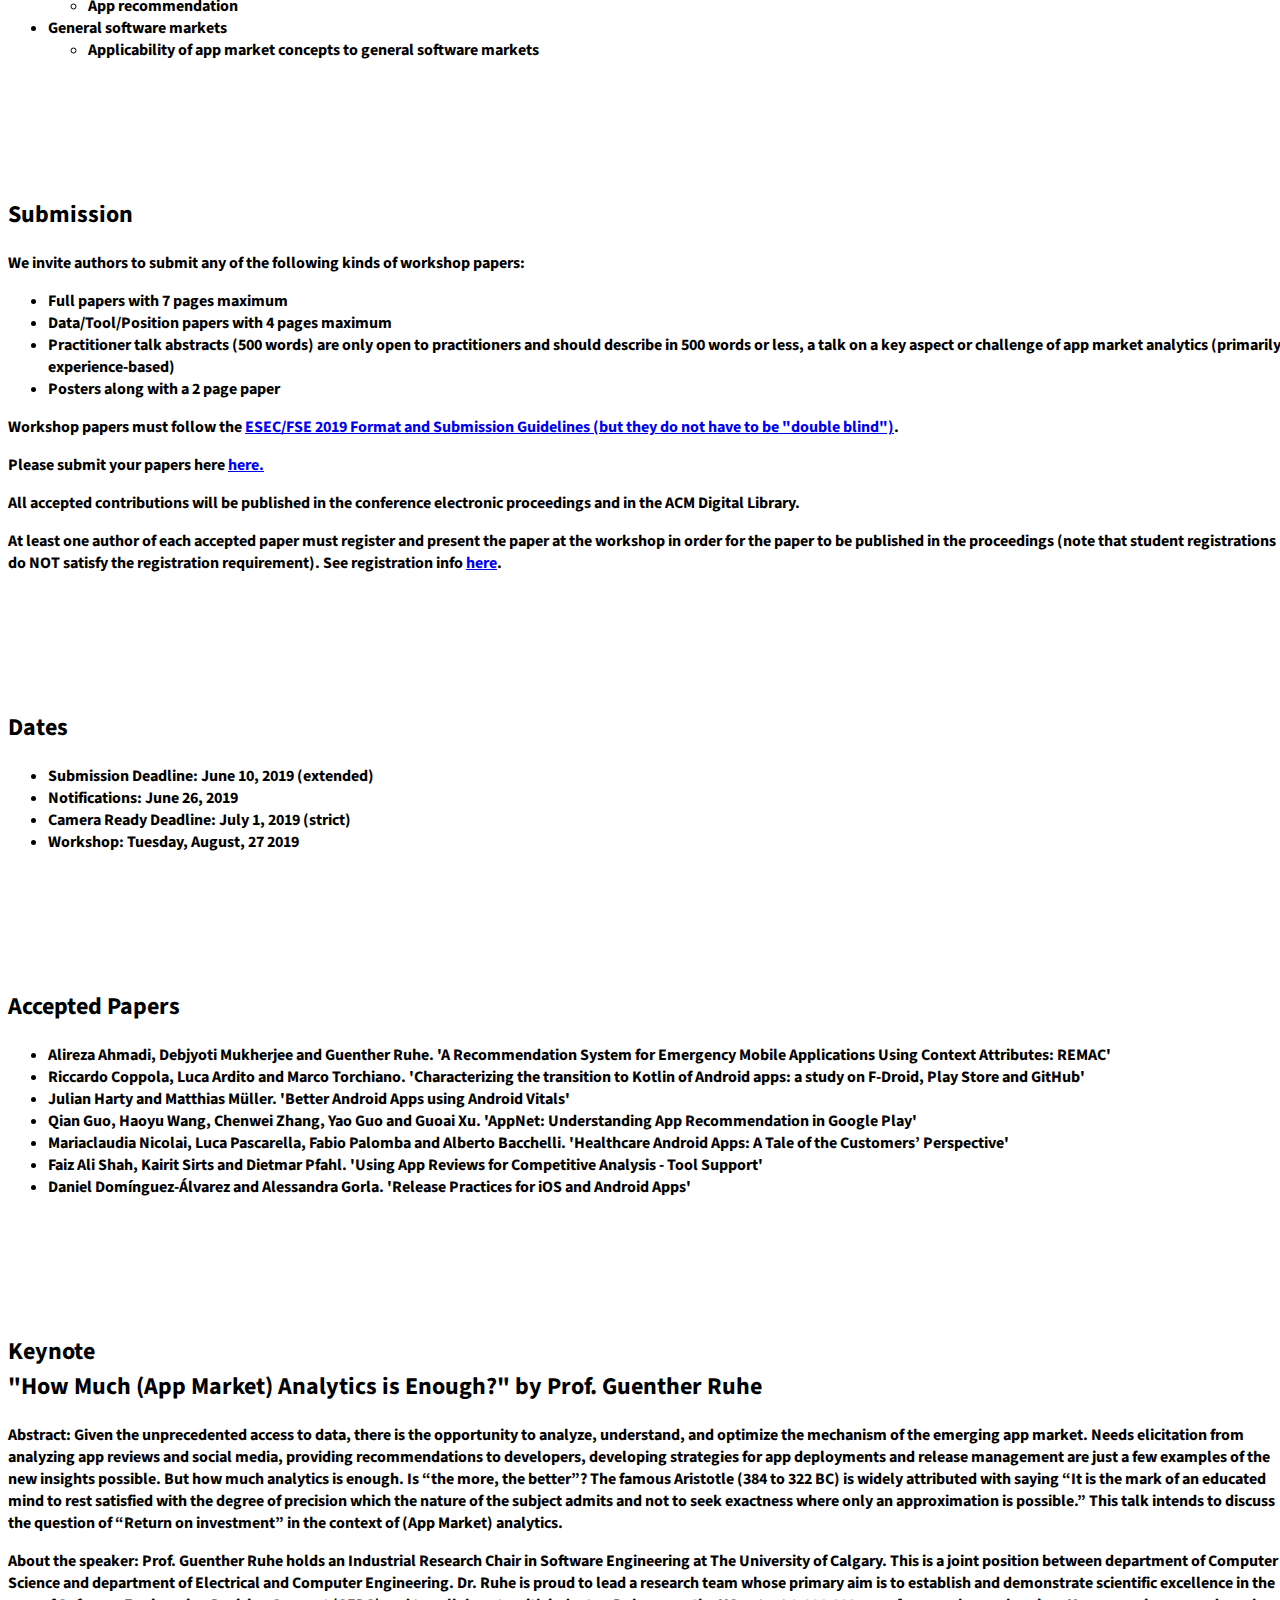
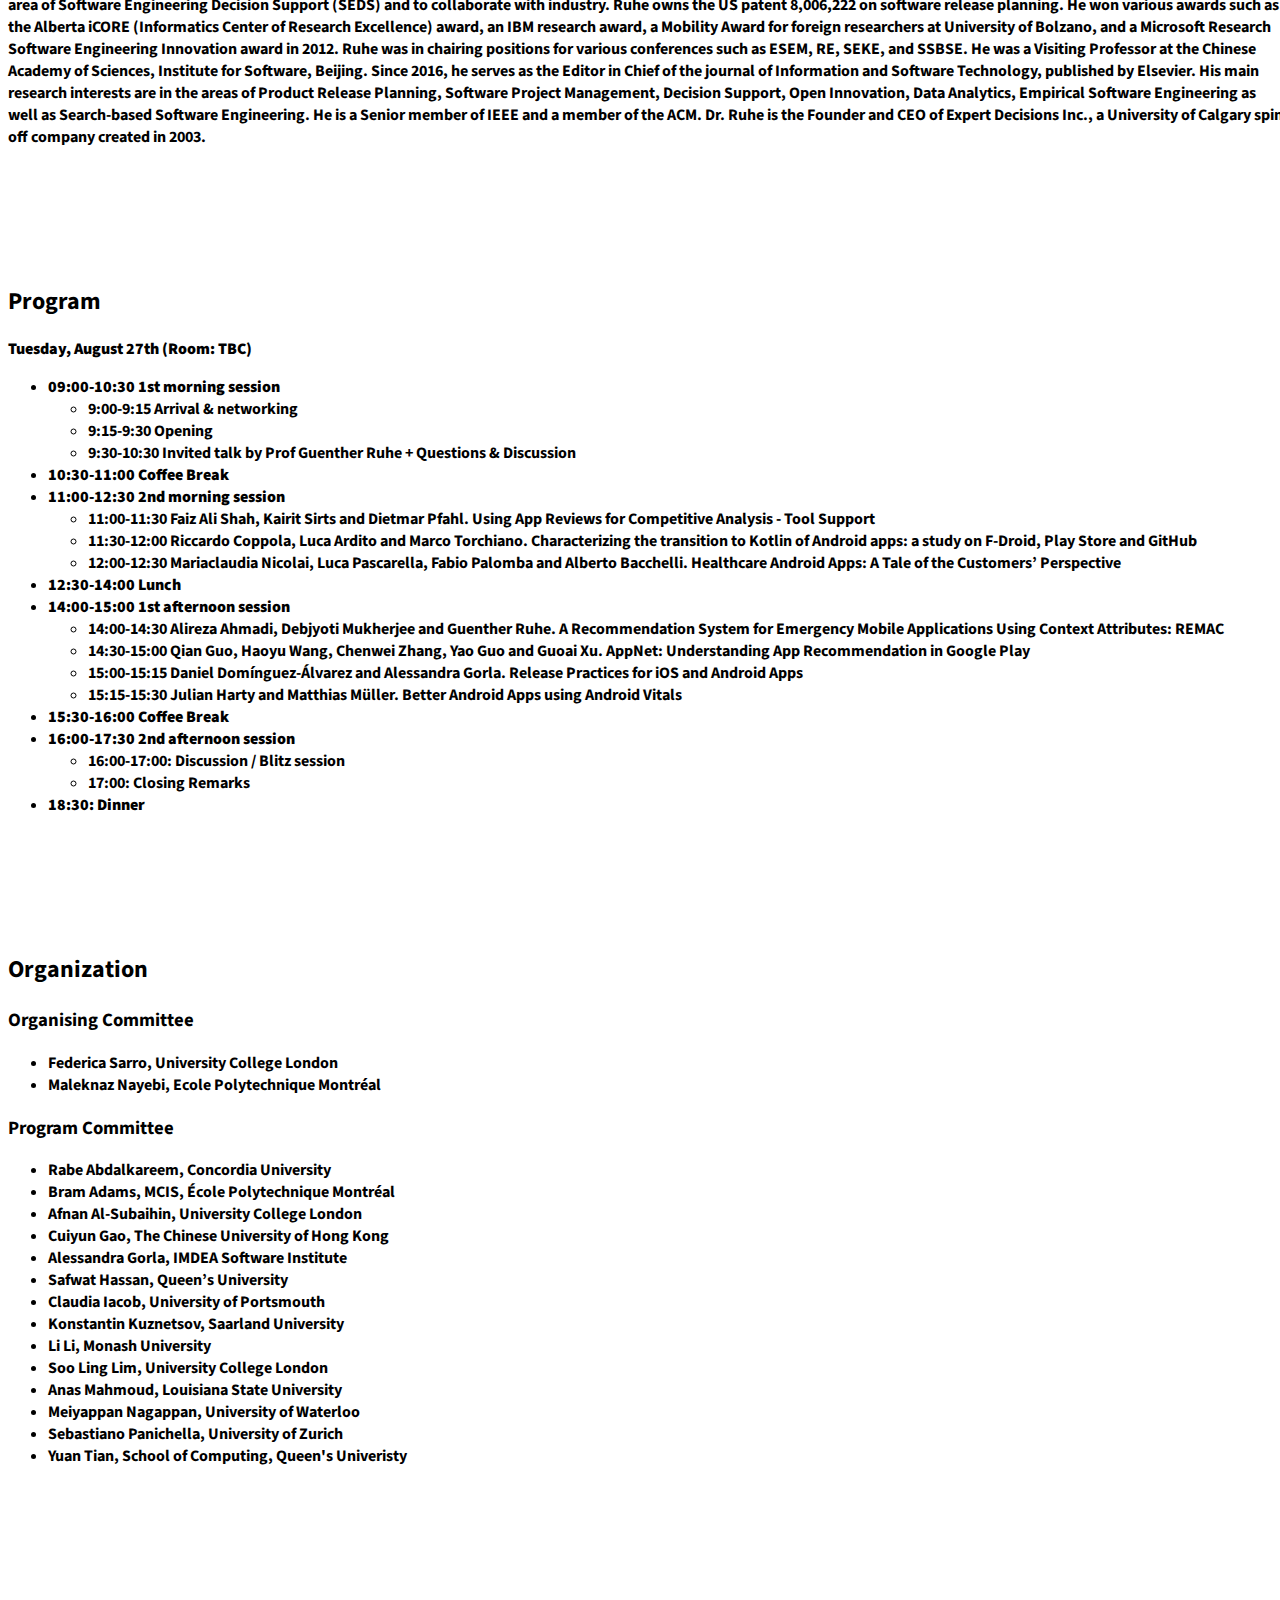
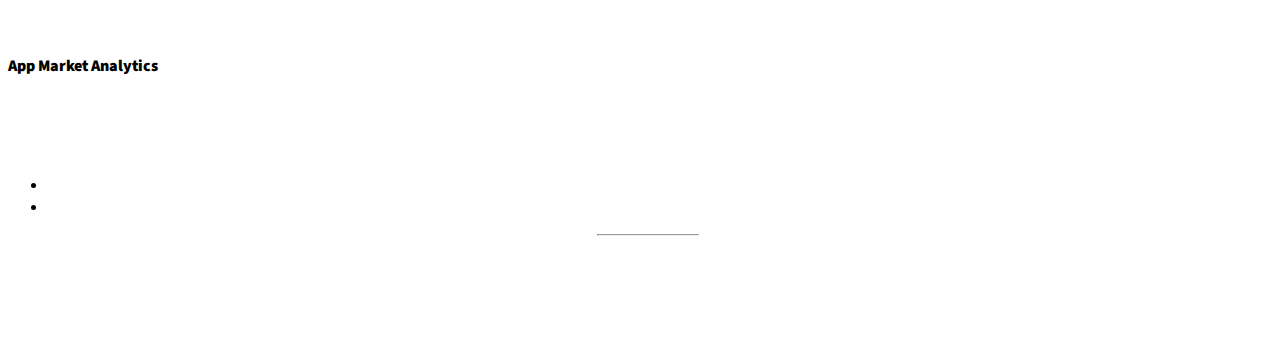
==== commit dab6d95f: "updated program" ====
--- a/index.html
+++ b/index.html
@@ -237,8 +237,8 @@
 
 					<ul class="lead">
 <li><b>09:00-10:30 1st morning session</b></li><ul class="lead">
-<li>9:00-9:15 Opening </li>
-<li>9:15-9:30 Elevator Pitches + collect questions that the attendees expect to get answered during the workshop </li>
+<li>9:00-9:15 Arrival & networking </li>
+<li>9:15-9:30 Opening </li>
 <li>9:30-10:30 Invited talk by Prof Guenther Ruhe + Questions & Discussion</li>
 </ul><li><b>10:30-11:00 Coffee Break</b></li>
 <li><b>11:00-12:30 2nd morning session</b></li><ul class="lead">
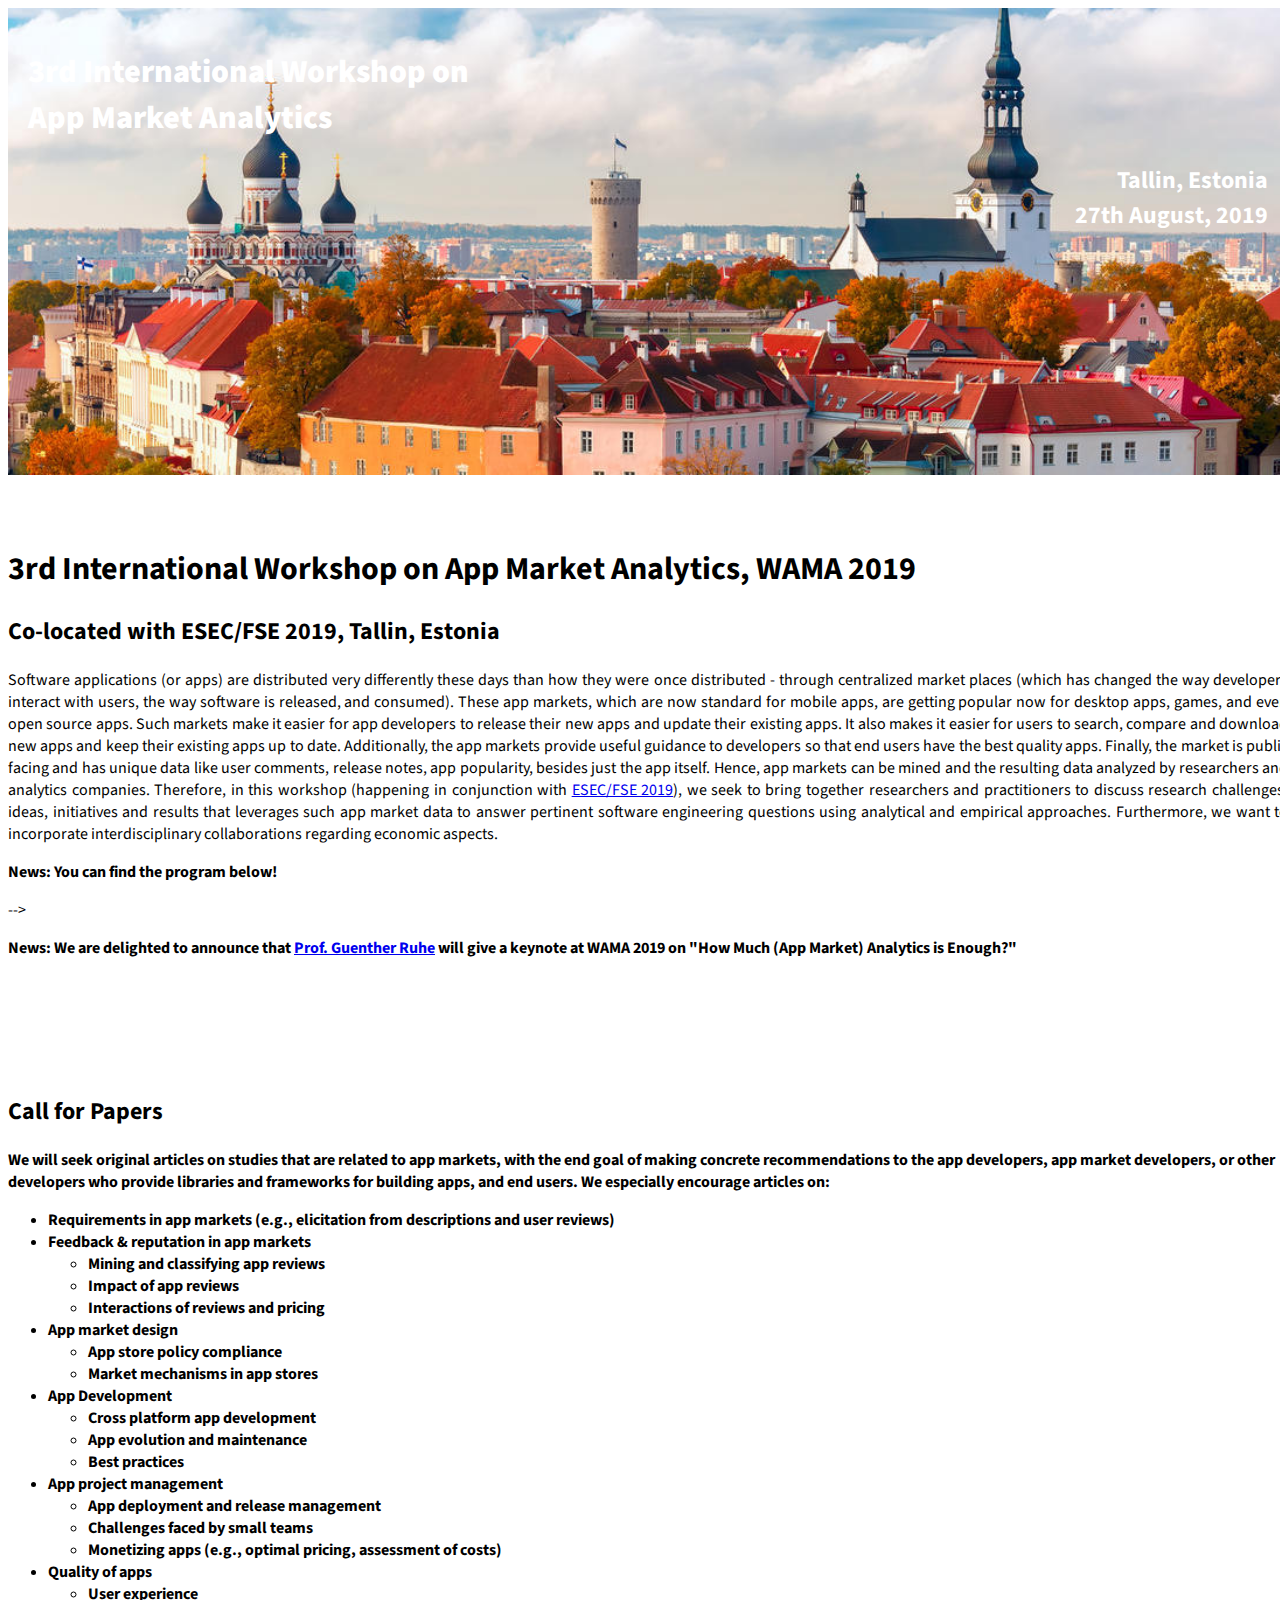
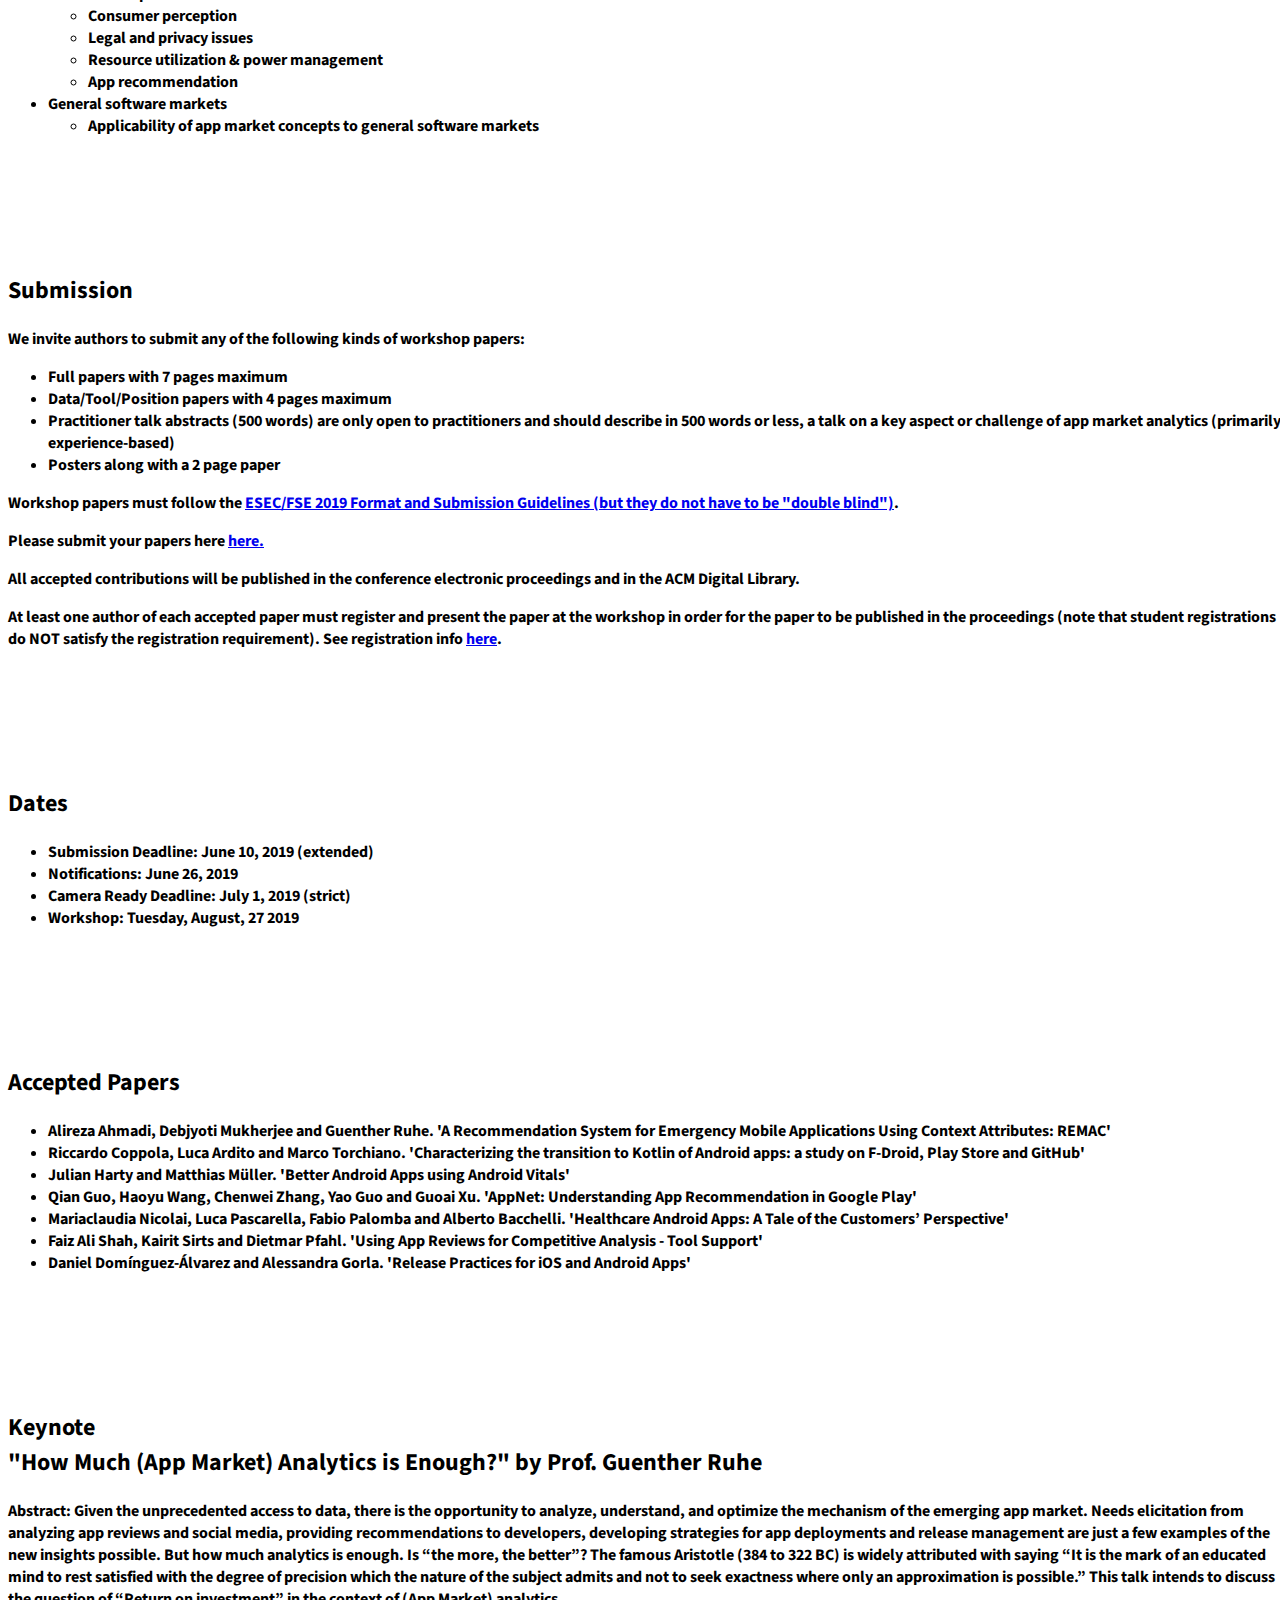
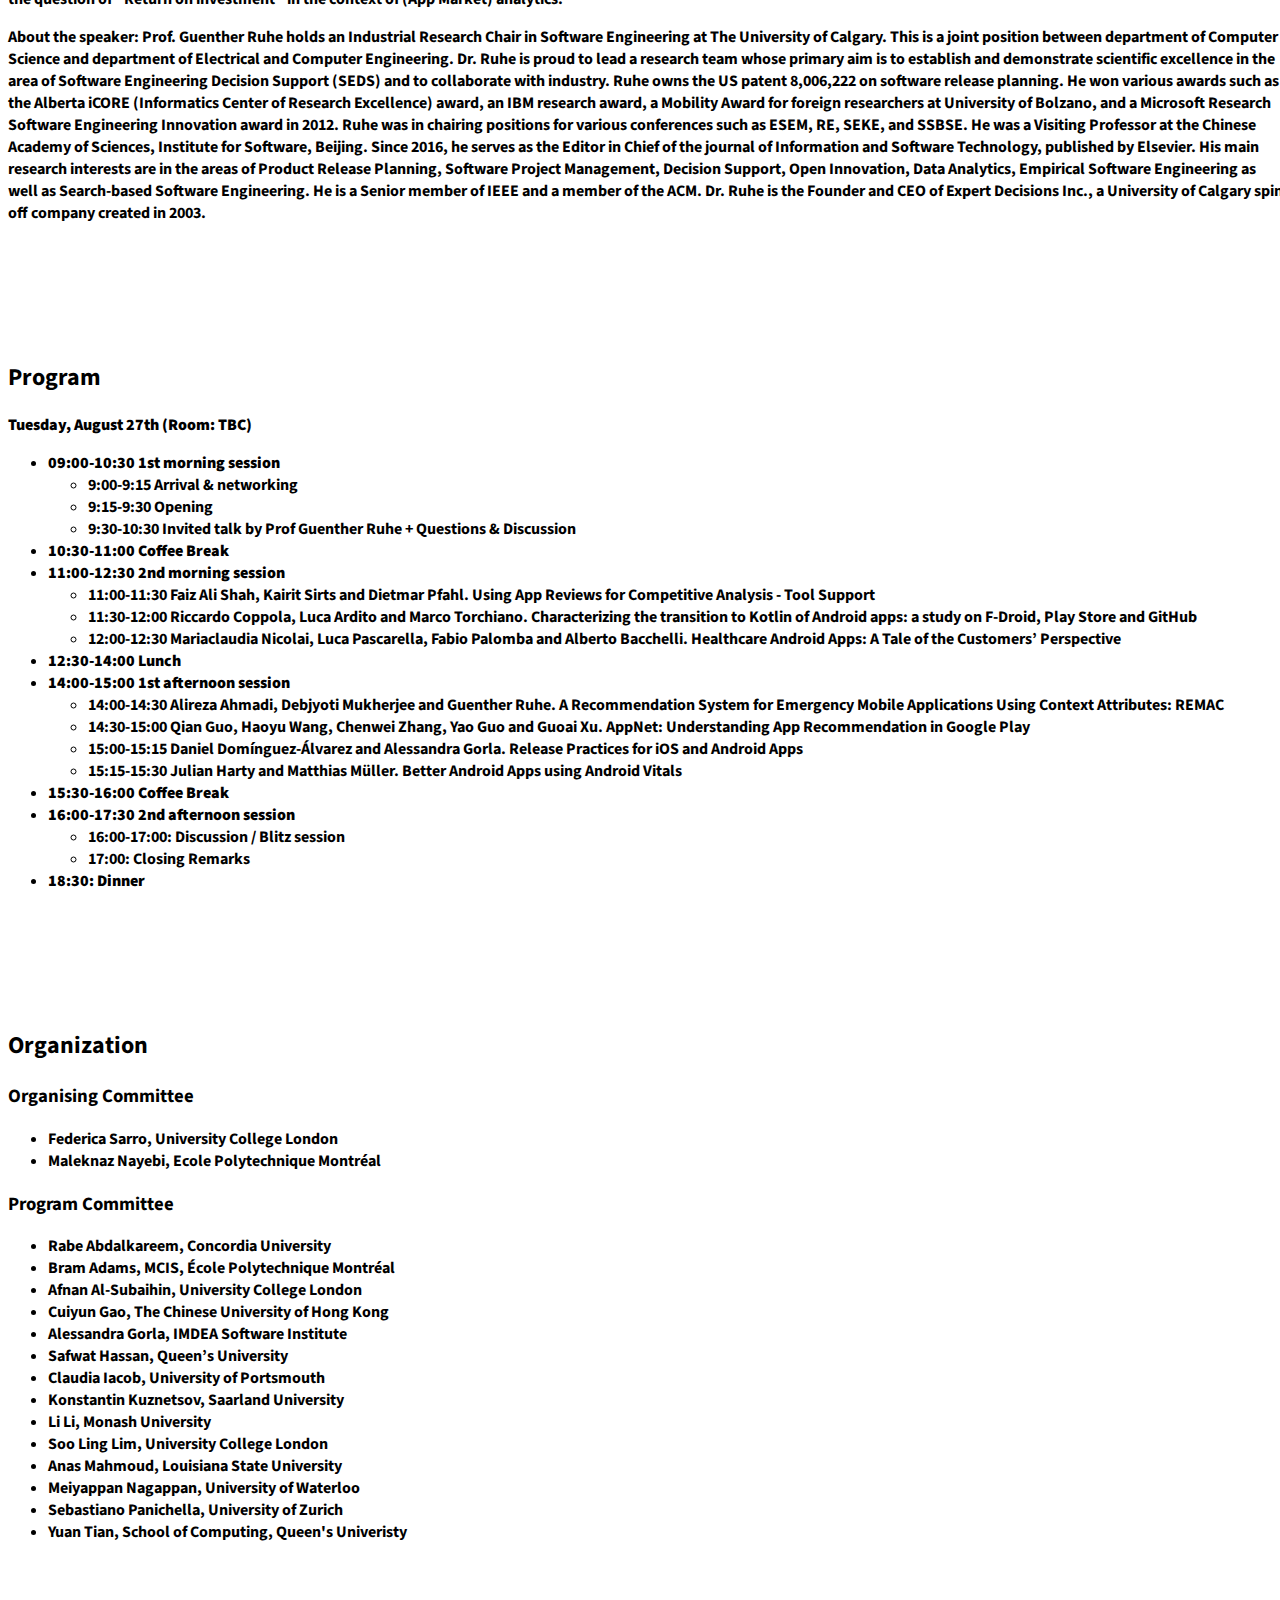
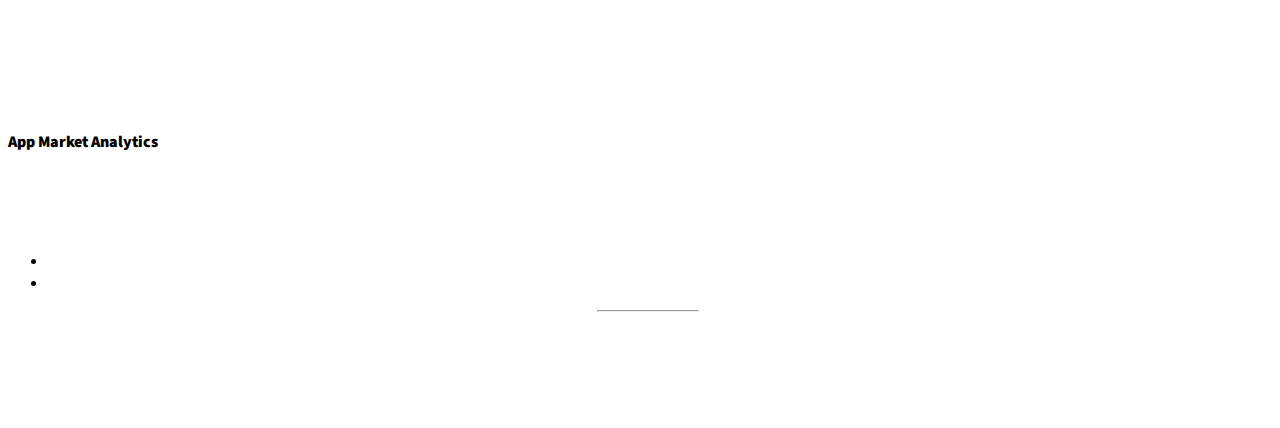
==== commit f9d77f88: "updated news" ====
--- a/index.html
+++ b/index.html
@@ -73,7 +73,7 @@
             <h2> Co-located with ESEC/FSE 2019, Tallin, Estonia </h2>
 			<p class="lead", align="justify">Software applications (or apps) are distributed very differently these days than how they were once distributed - through centralized market places (which has changed the way developers interact with users, the way software is released, and consumed). These app markets, which are now standard for mobile apps, are getting popular now for desktop apps, games, and even open source apps. Such markets make it easier for app developers to release their new apps and update their existing apps. It also makes it easier for users to search, compare and download new apps and keep their existing apps up to date. Additionally, the app markets provide useful guidance to developers so that end users have the best quality apps. Finally, the market is public facing and has unique data like user comments, release notes, app popularity, besides just the app itself. Hence, app markets can be mined and the resulting data analyzed by researchers and analytics companies. Therefore, in this workshop (happening in conjunction with <a href="https://esec-fse19.ut.ee">ESEC/FSE 2019</a>), we seek to bring together researchers and practitioners to discuss research challenges, ideas, initiatives and results that leverages such app market data to answer pertinent software engineering questions using analytical and empirical approaches. Furthermore, we want to incorporate interdisciplinary collaborations regarding economic aspects.</p>
 
-            <!-- 
+            
                 <div class="col-lg-12"><p class="lead", align="justify"><b>News: You can find the program below!</b></p>
                        -->
              <p class="lead", align="justify"><b>News: We are delighted to announce that <a href = "http://ruhe.cpsc.ucalgary.ca">Prof. Guenther Ruhe</a> will give a keynote at WAMA 2019 on "How Much (App Market) Analytics is Enough?"
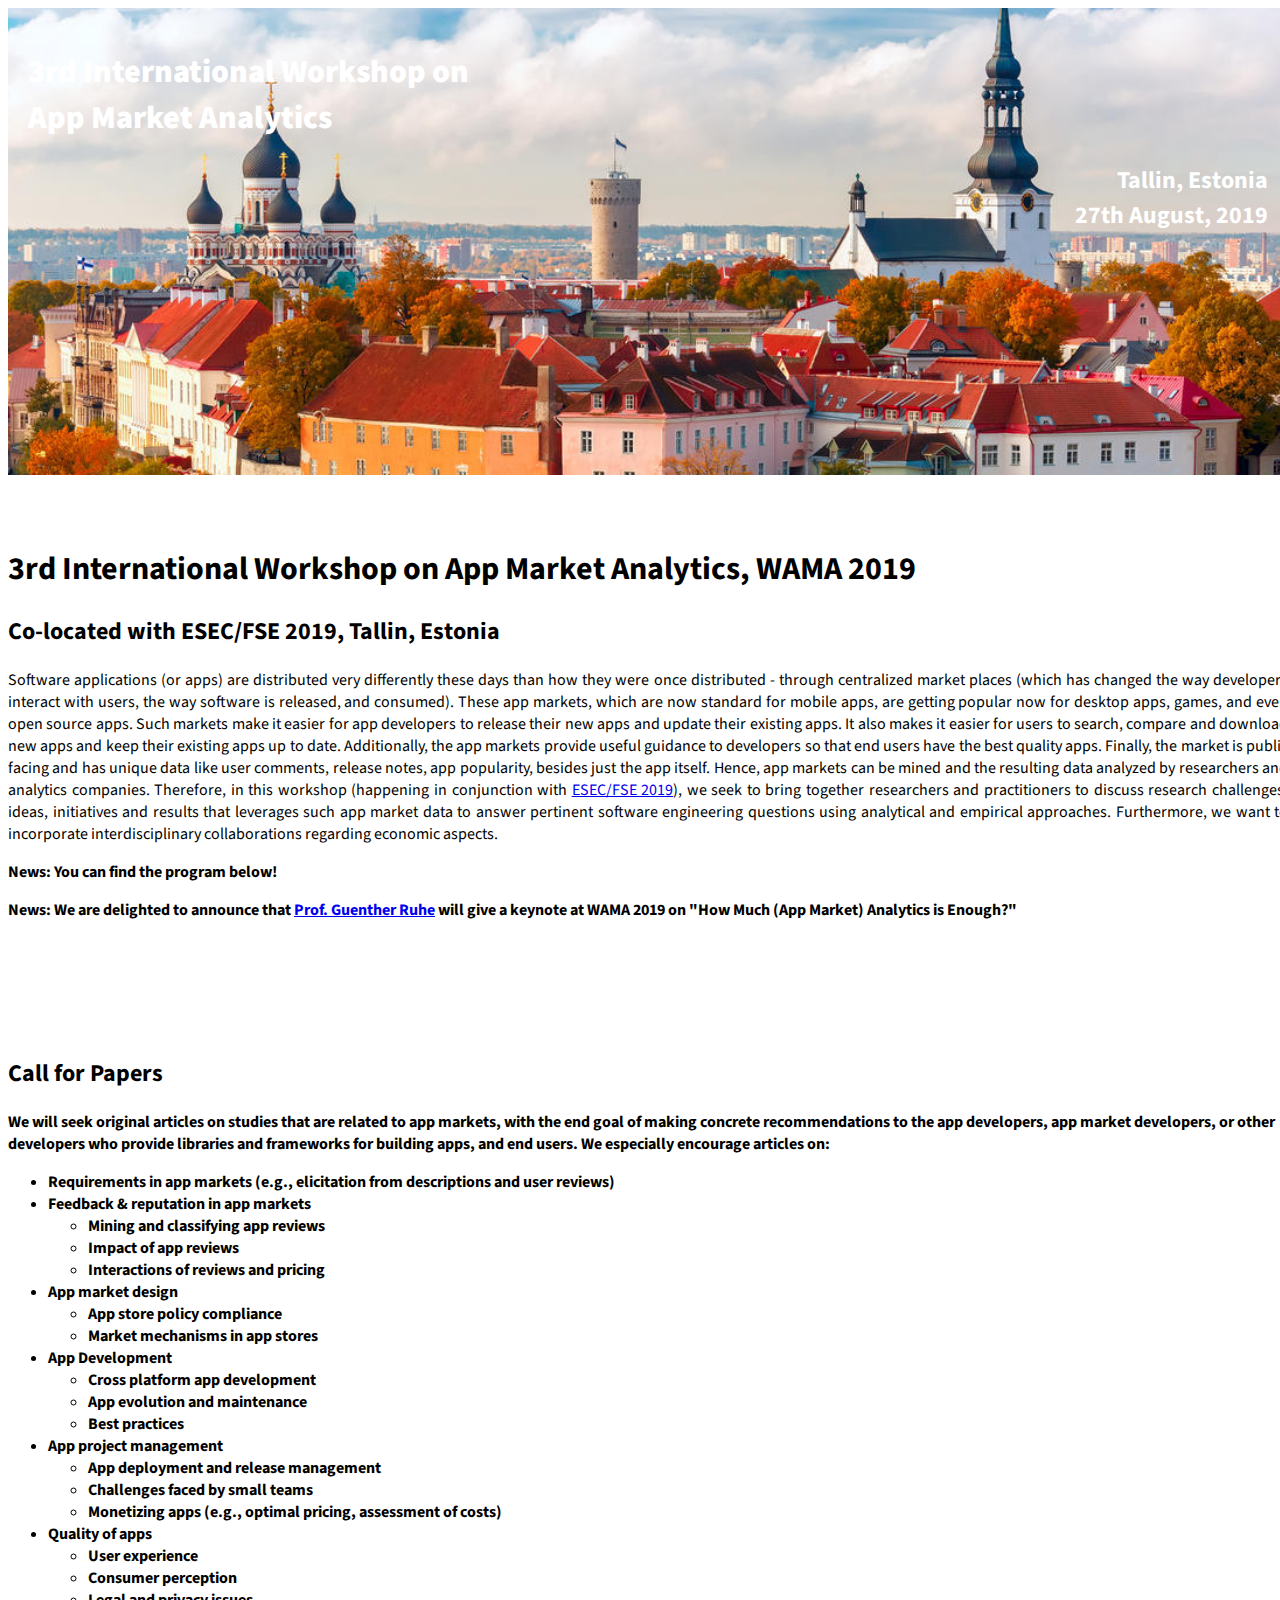
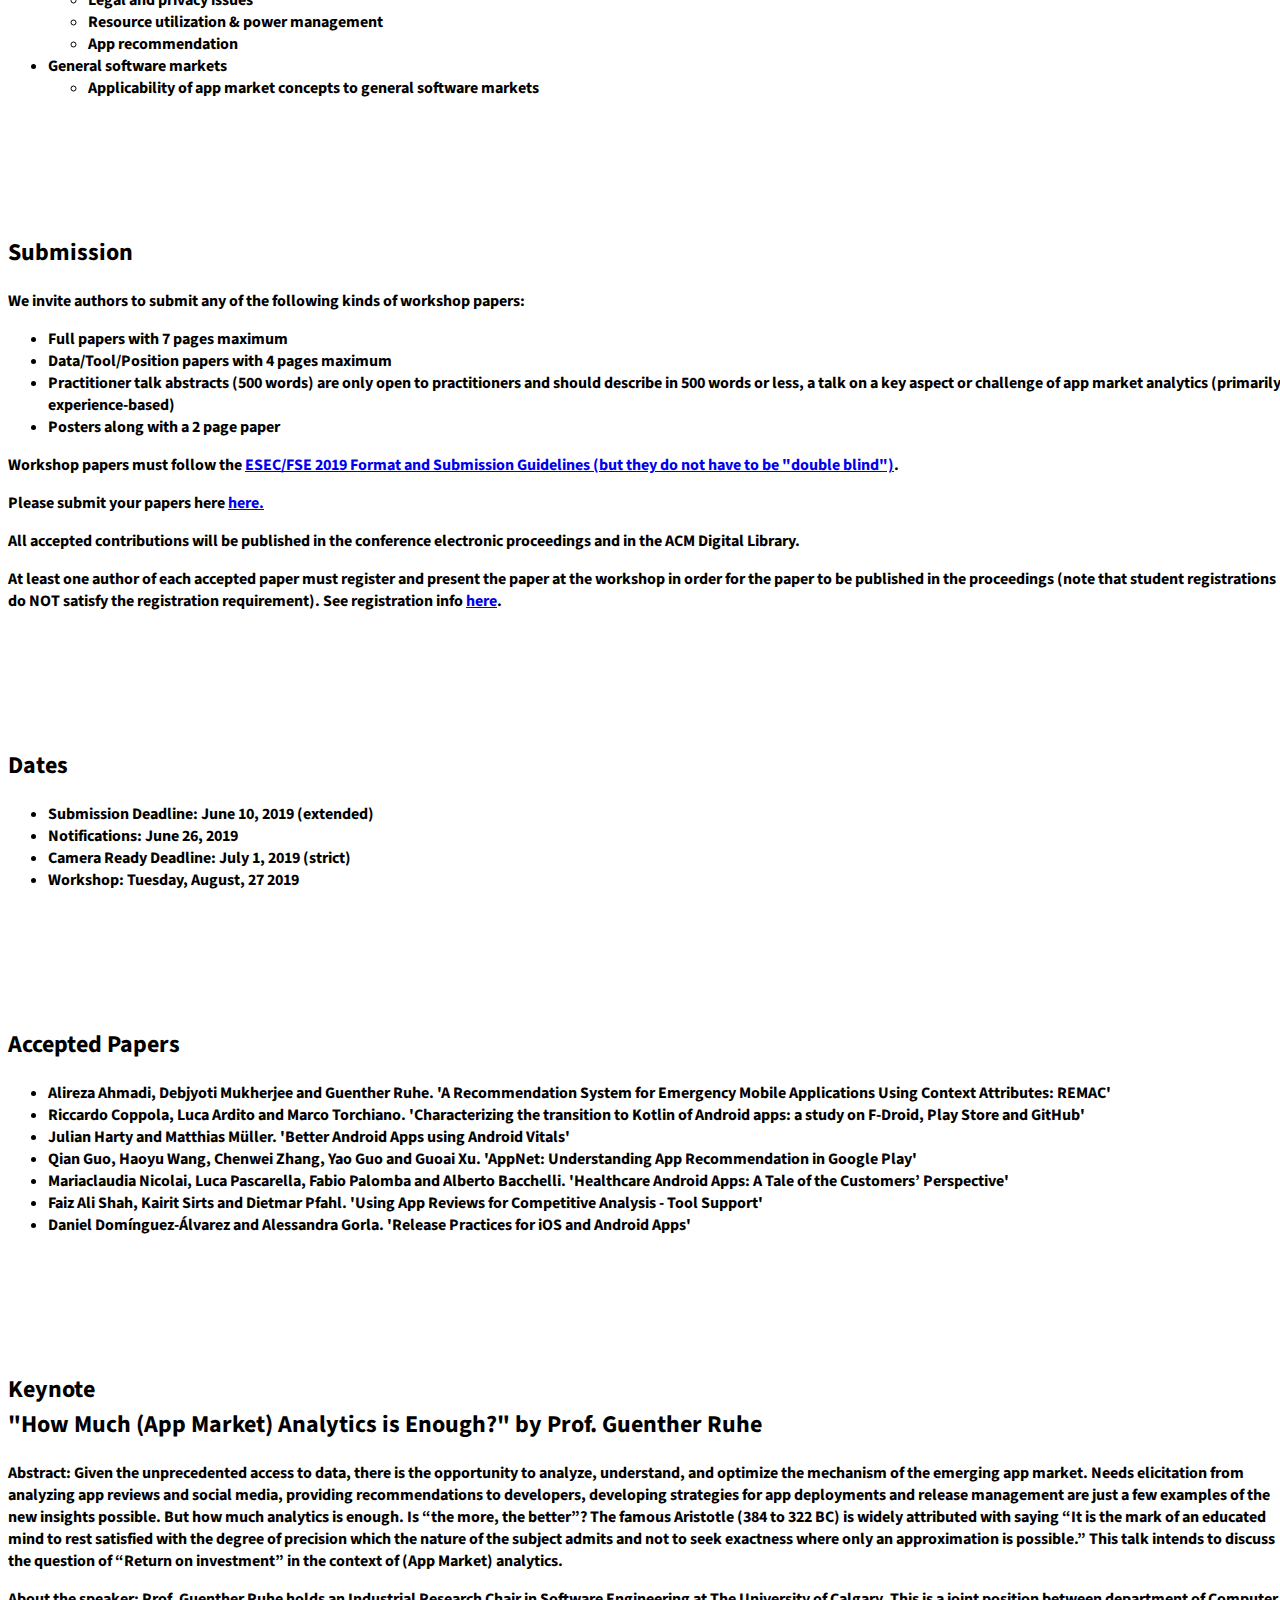
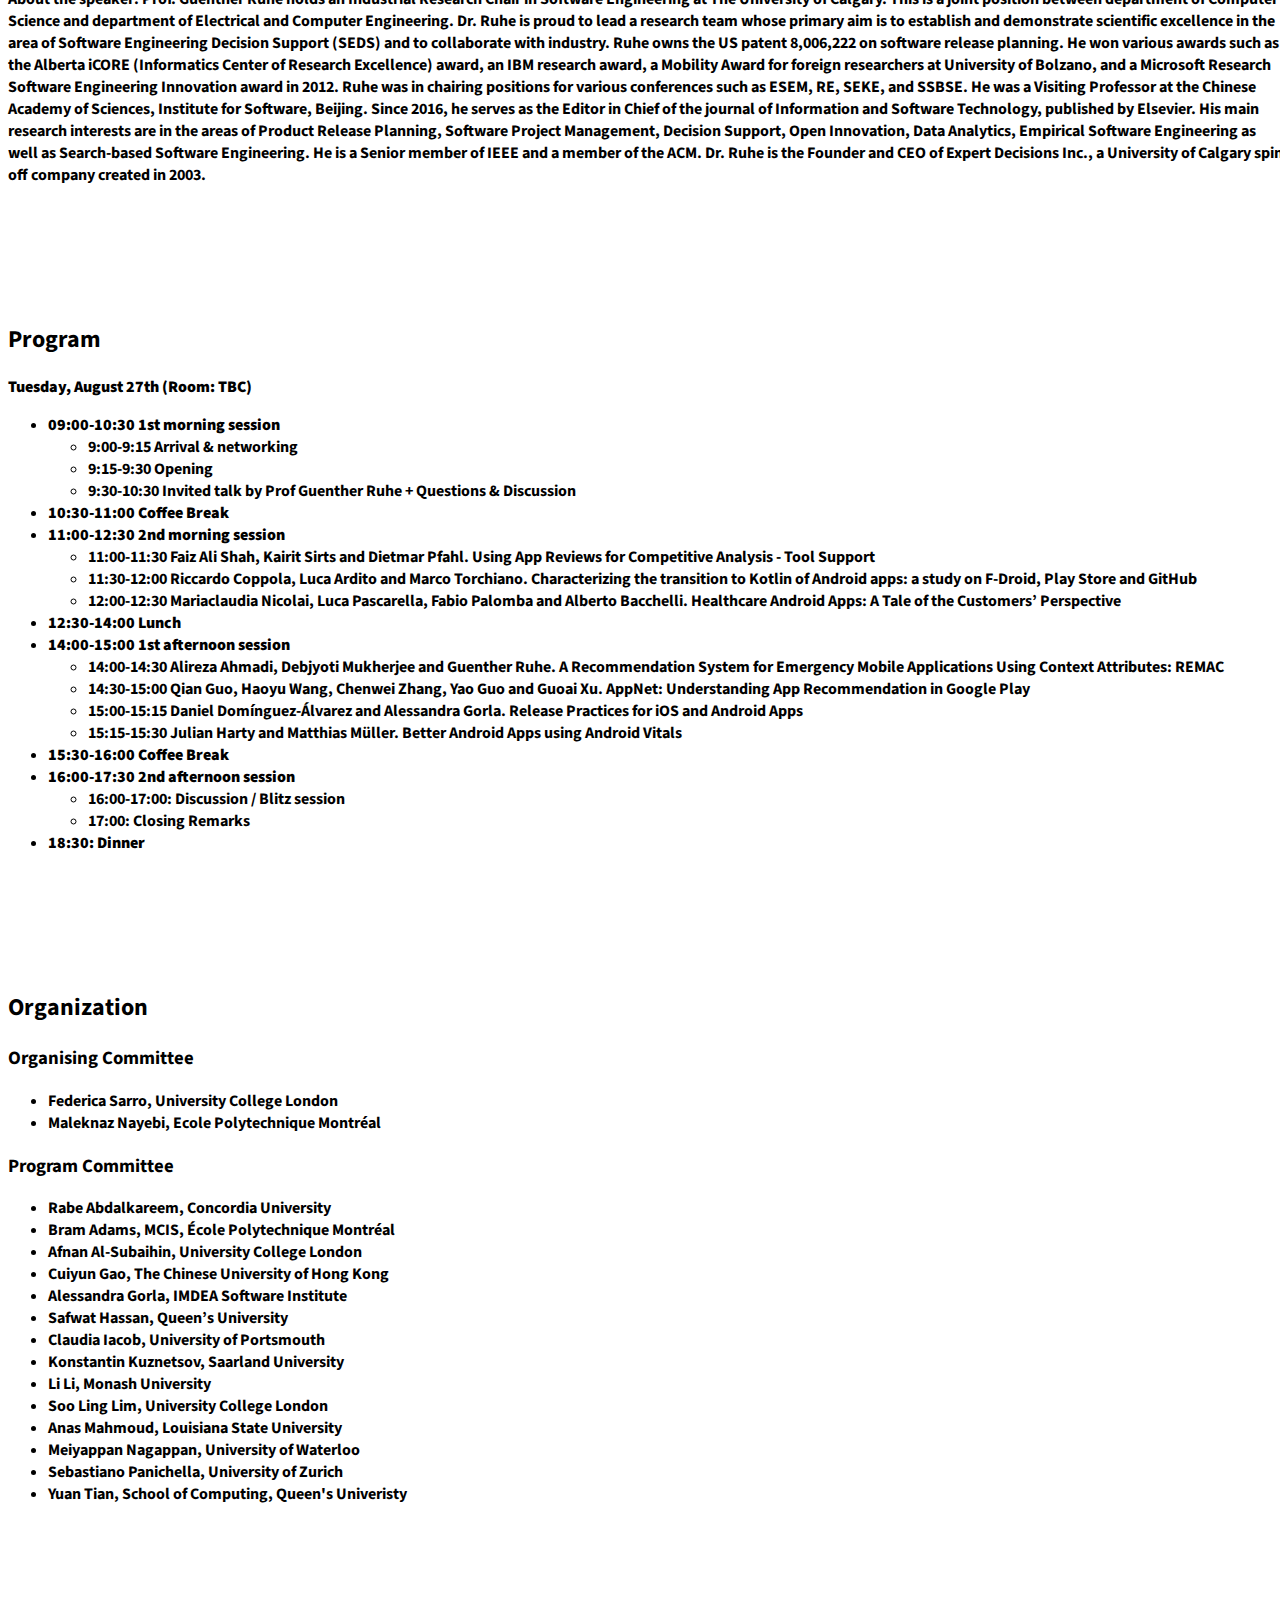
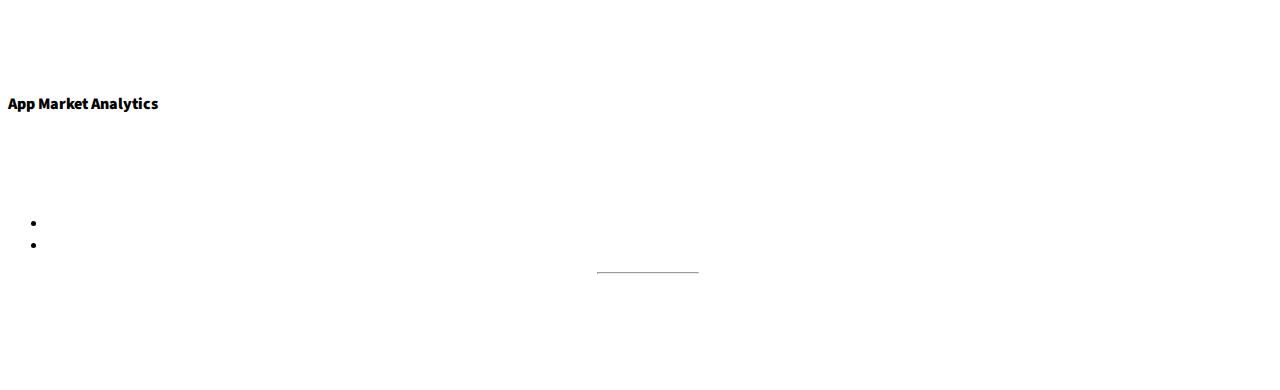
==== commit 24458bec: "updated news" ====
--- a/index.html
+++ b/index.html
@@ -75,7 +75,6 @@
 
             
                 <div class="col-lg-12"><p class="lead", align="justify"><b>News: You can find the program below!</b></p>
-                       -->
              <p class="lead", align="justify"><b>News: We are delighted to announce that <a href = "http://ruhe.cpsc.ucalgary.ca">Prof. Guenther Ruhe</a> will give a keynote at WAMA 2019 on "How Much (App Market) Analytics is Enough?"
 		</div>
             </div>
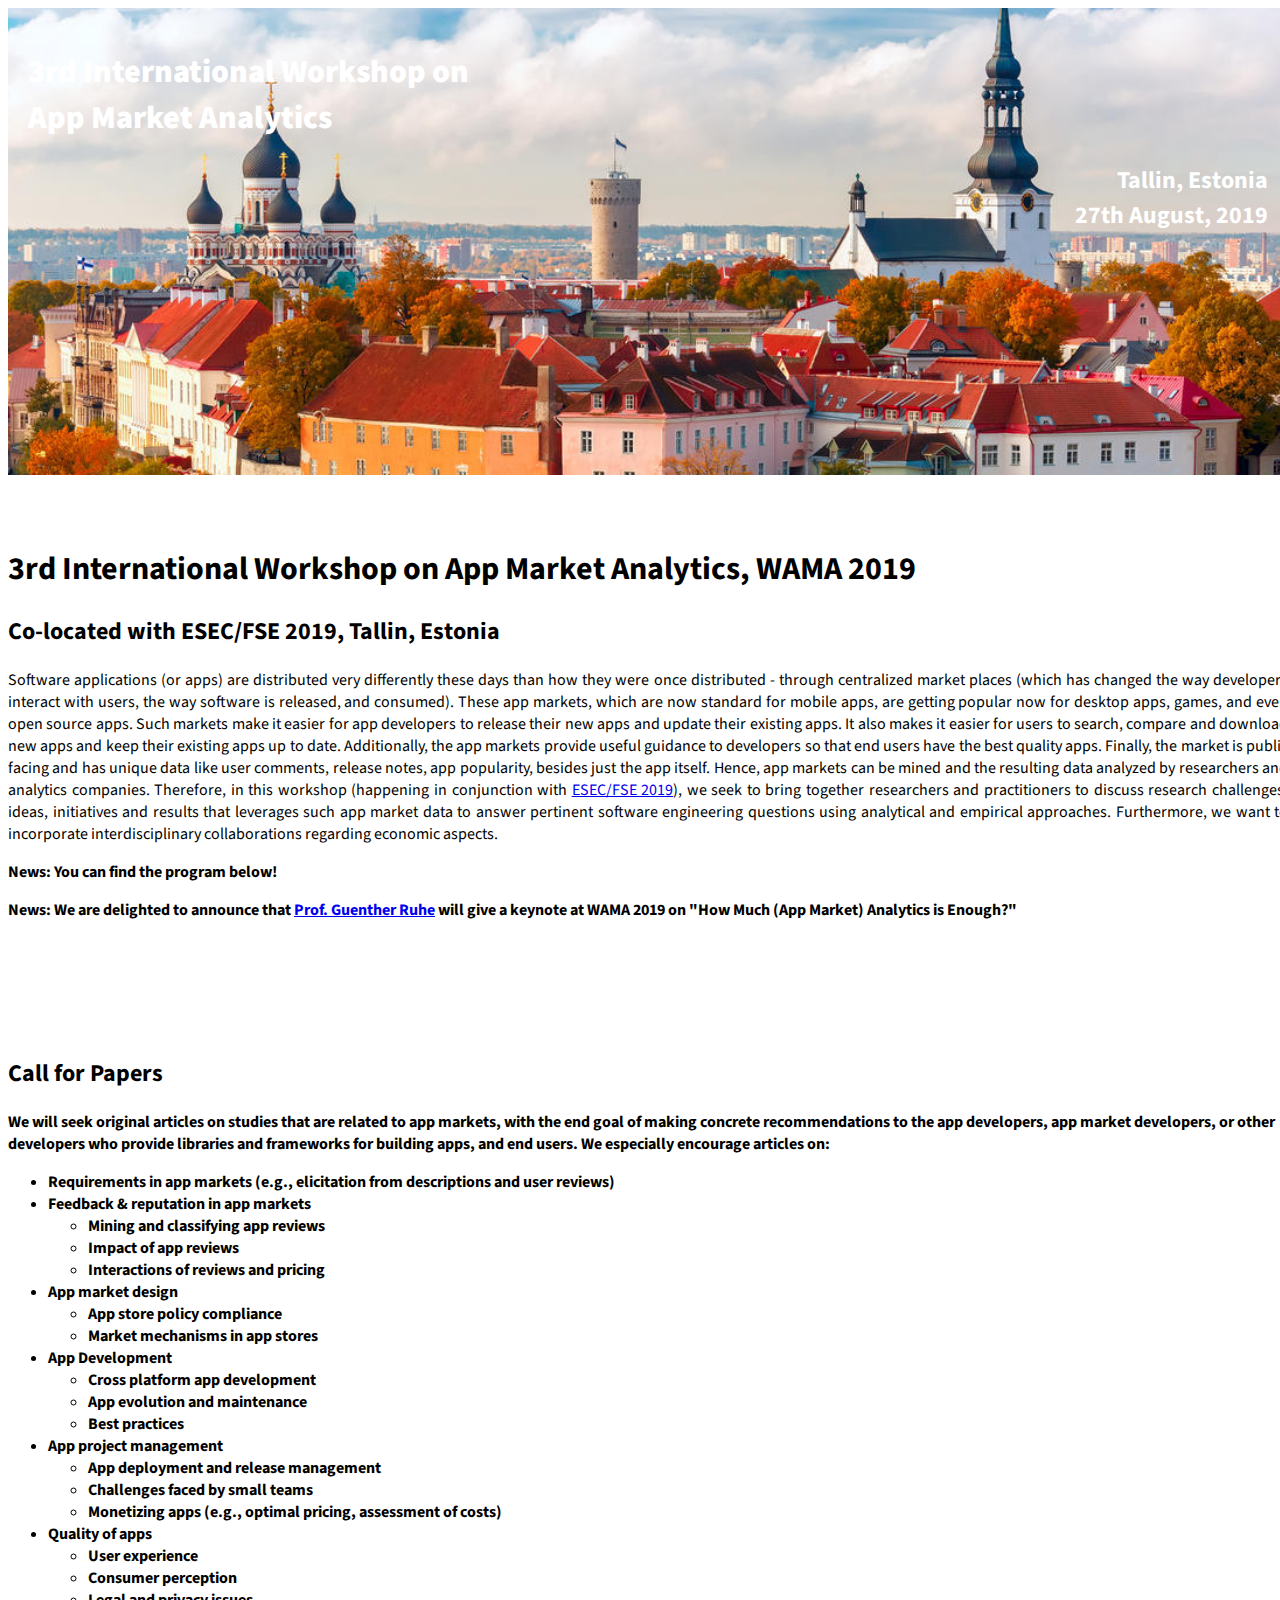
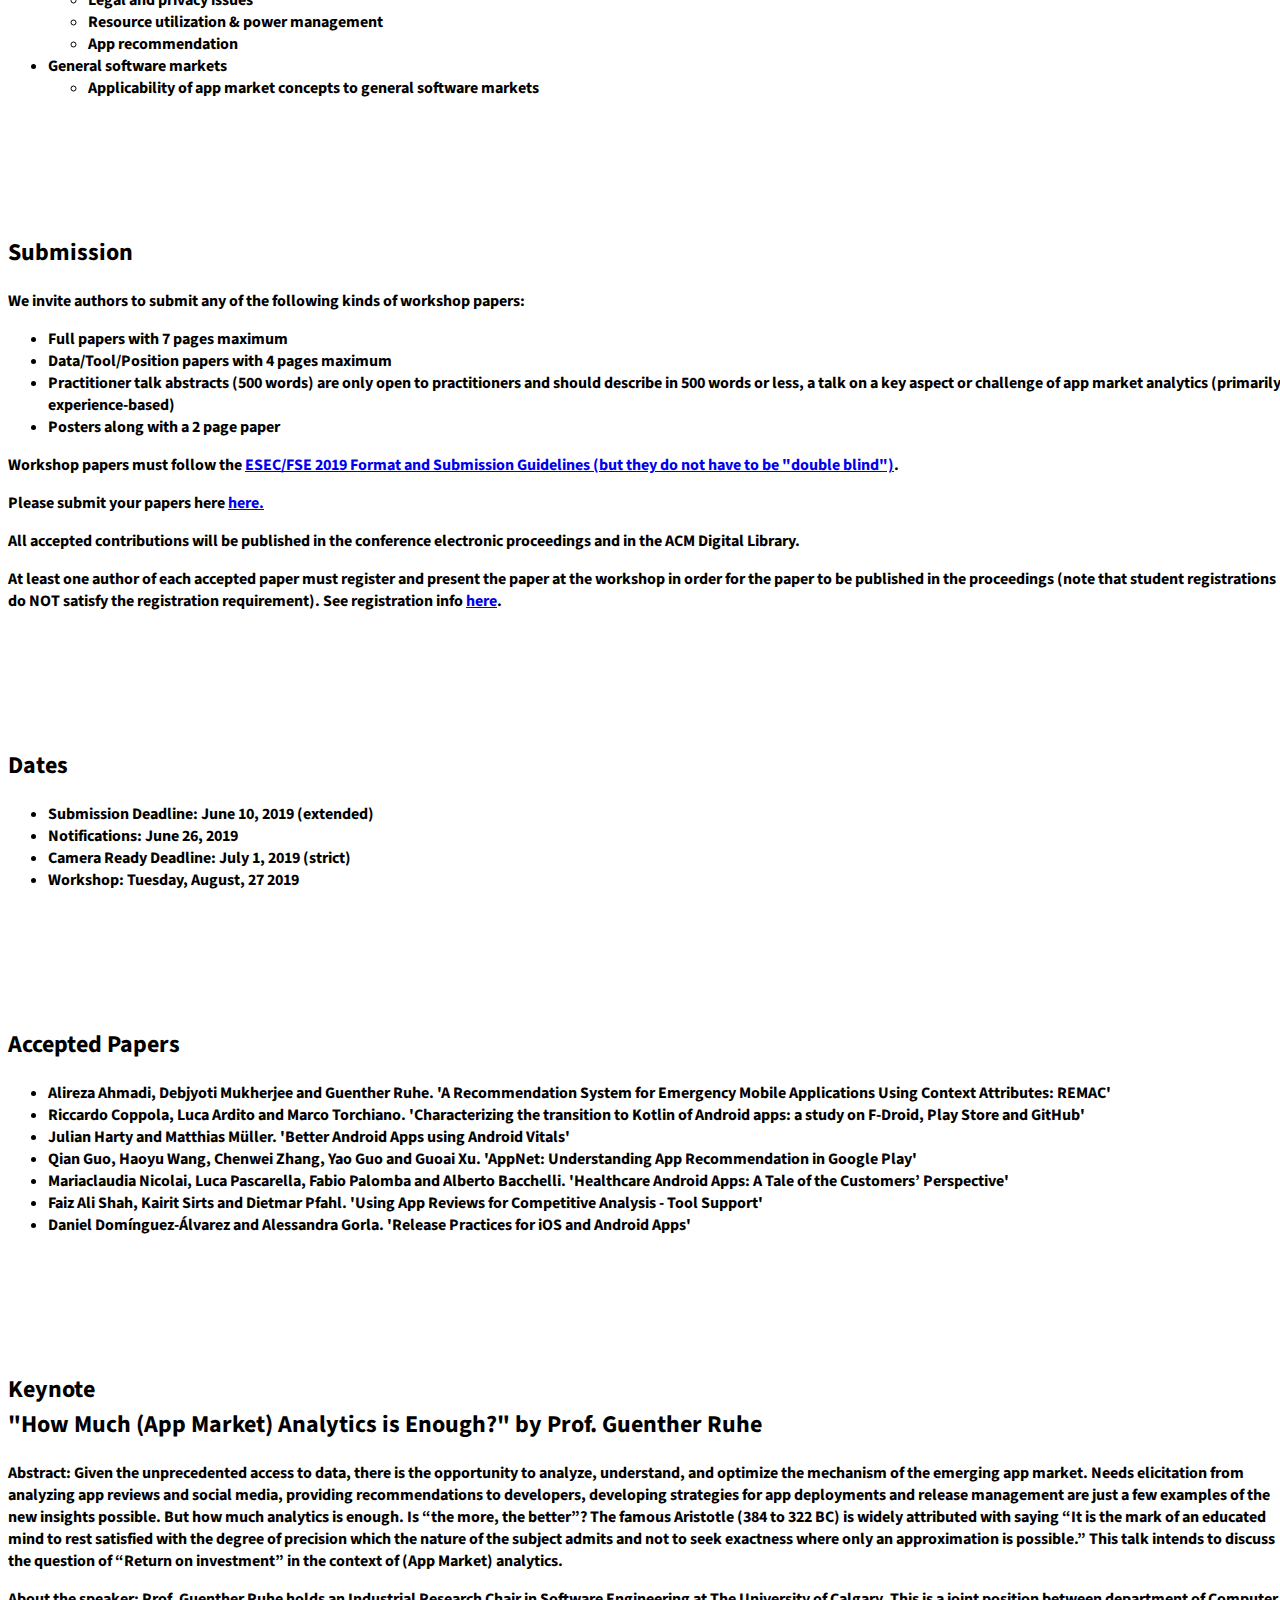
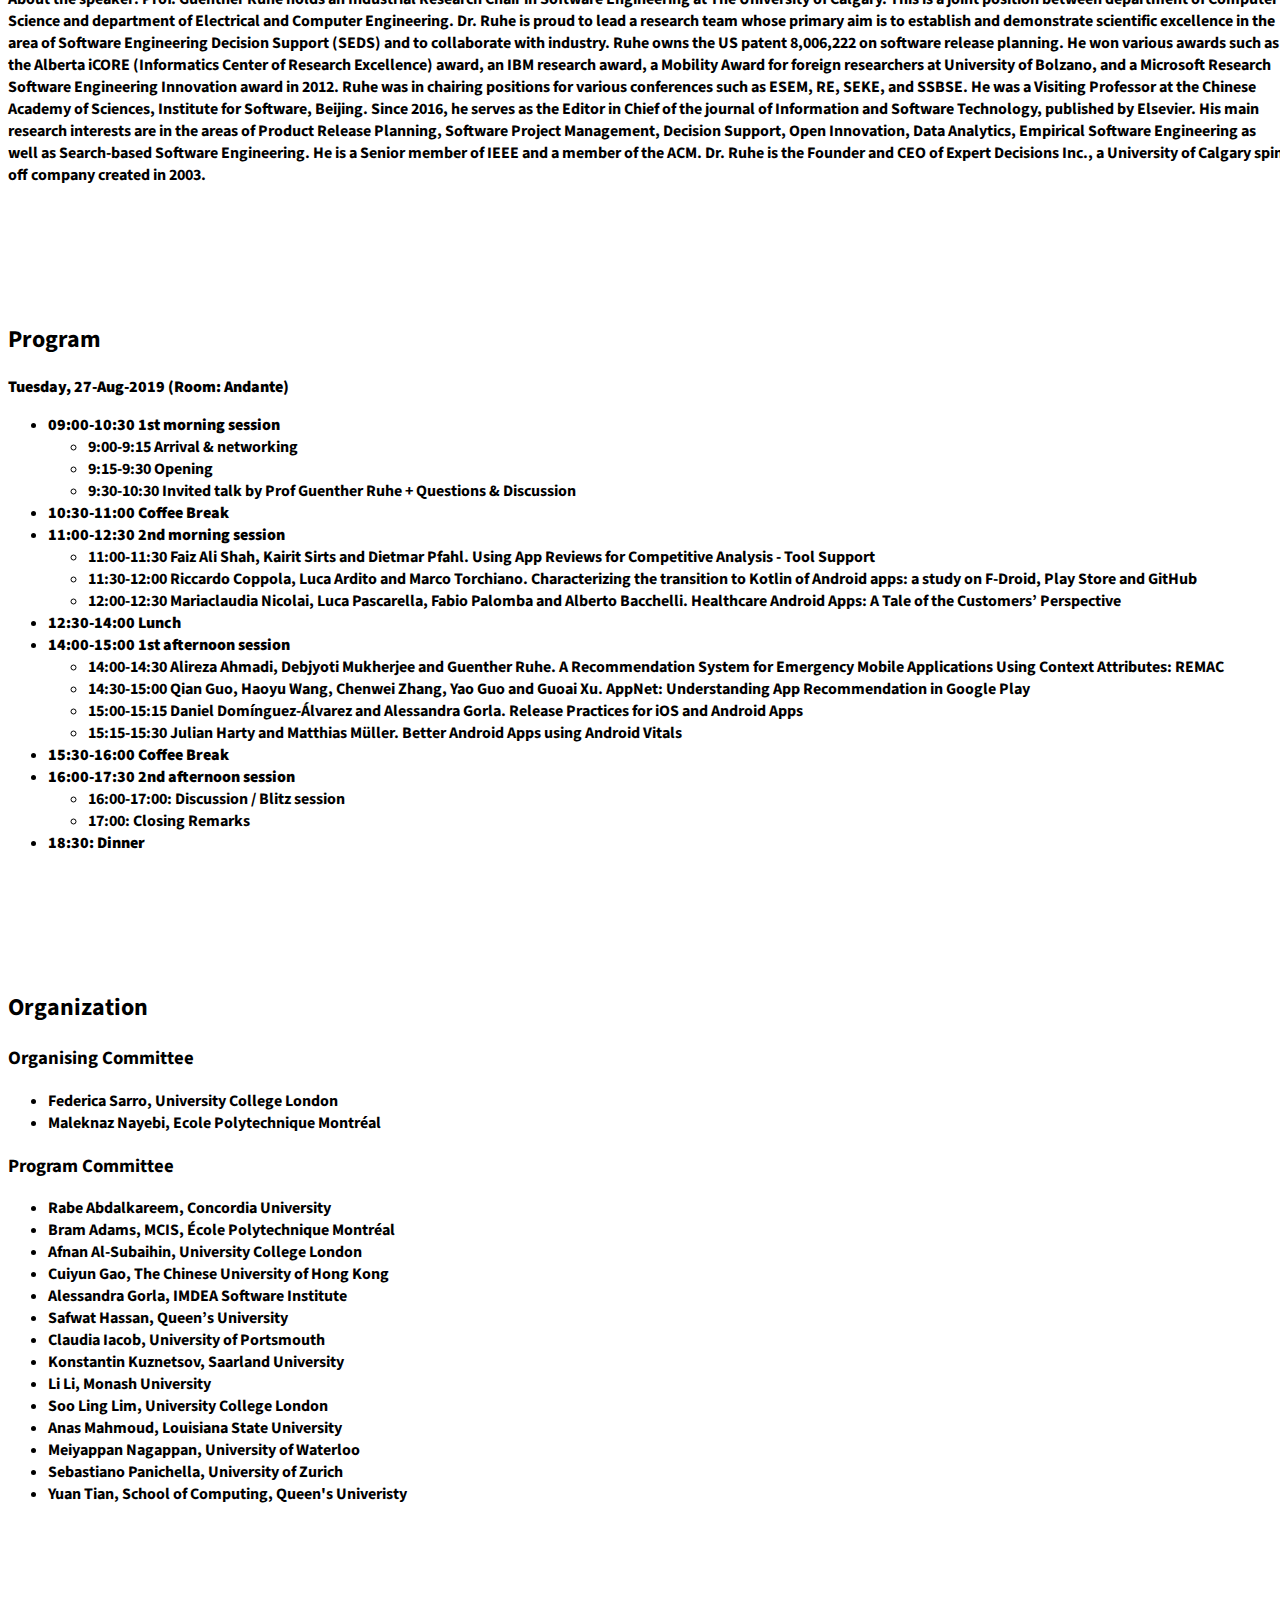
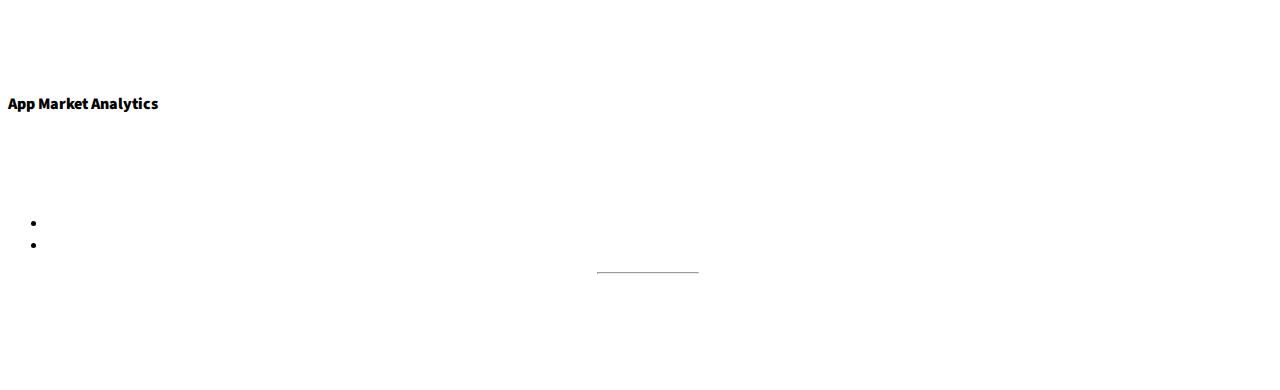
==== commit a6980b39: "updated room" ====
--- a/index.html
+++ b/index.html
@@ -232,7 +232,7 @@
             <div class="row">
                 <div class="col-lg-12">
                     <h2 class="text-center">Program</h2>
-                    <p class="lead"><b>Tuesday, August 27th (Room: TBC)</b></p>
+                    <p class="lead"><b>Tuesday, 27-Aug-2019 (Room: Andante)</b></p>
 
 					<ul class="lead">
 <li><b>09:00-10:30 1st morning session</b></li><ul class="lead">
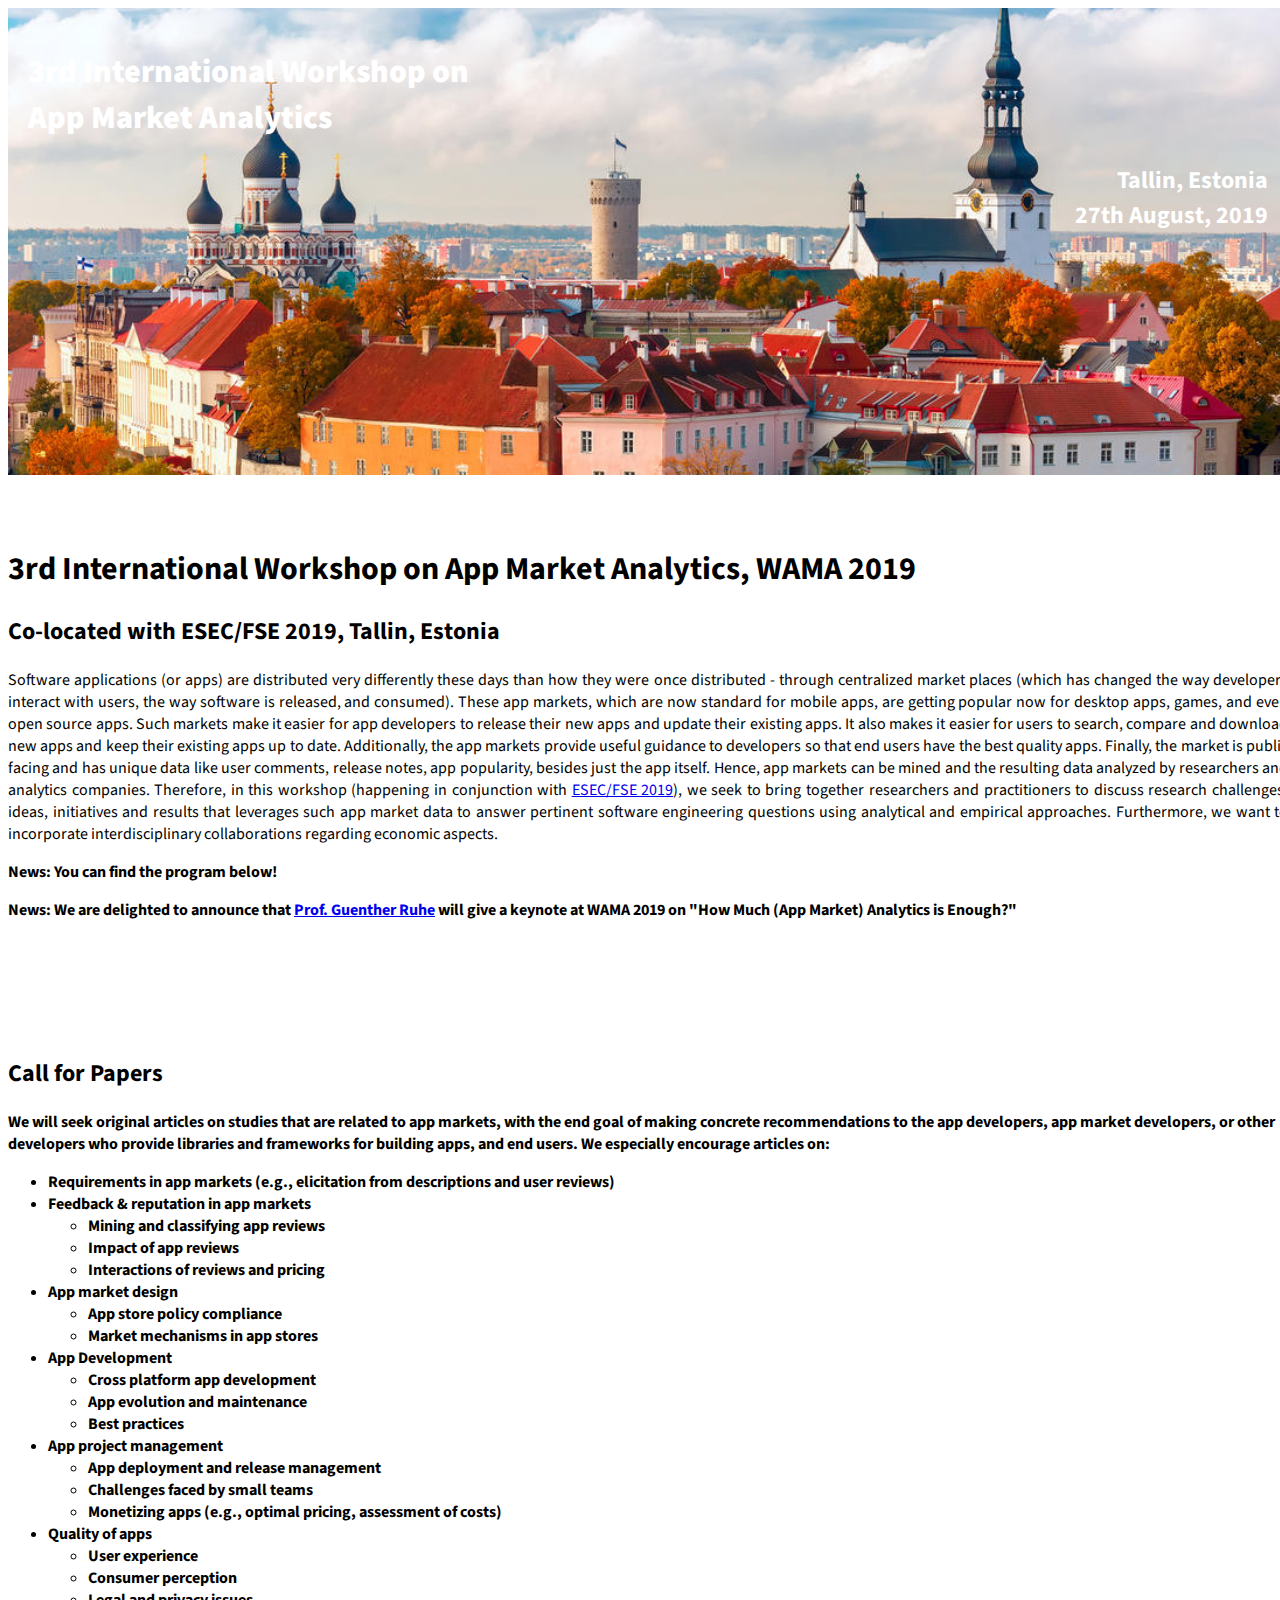
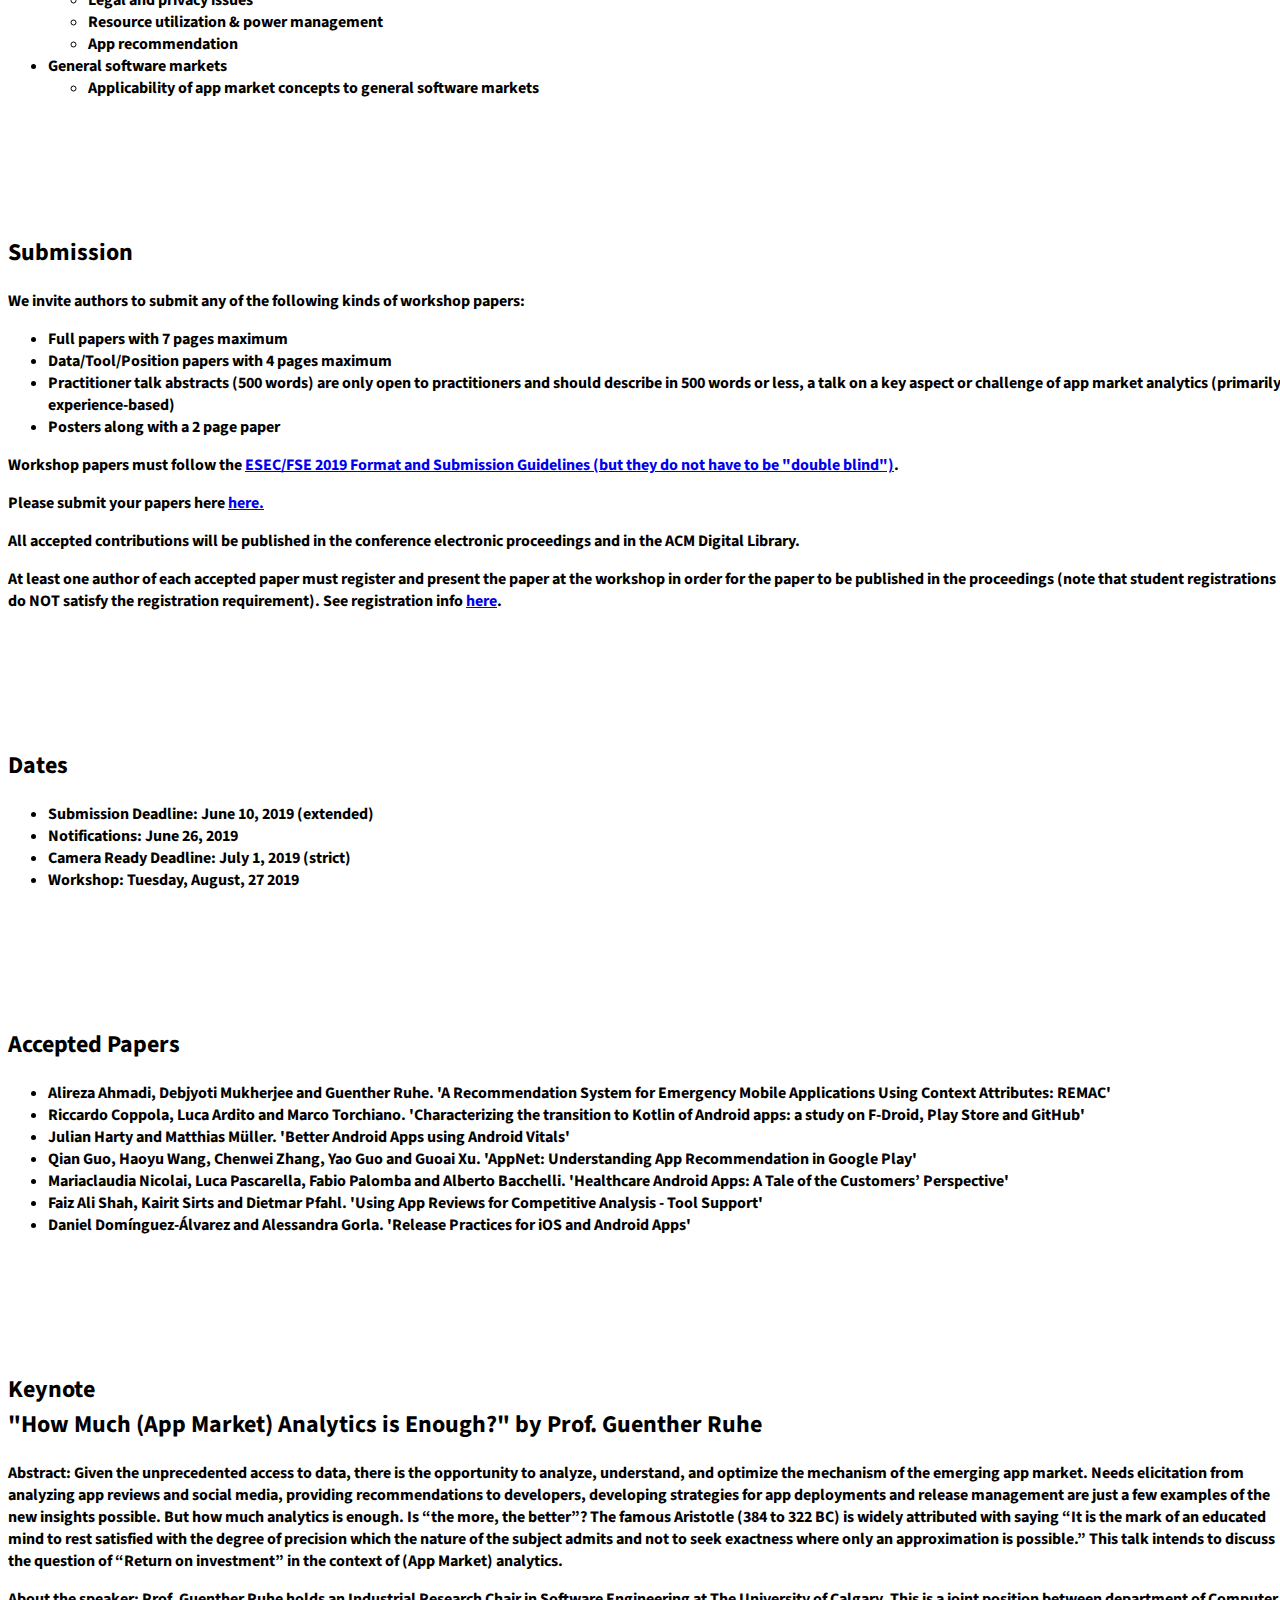
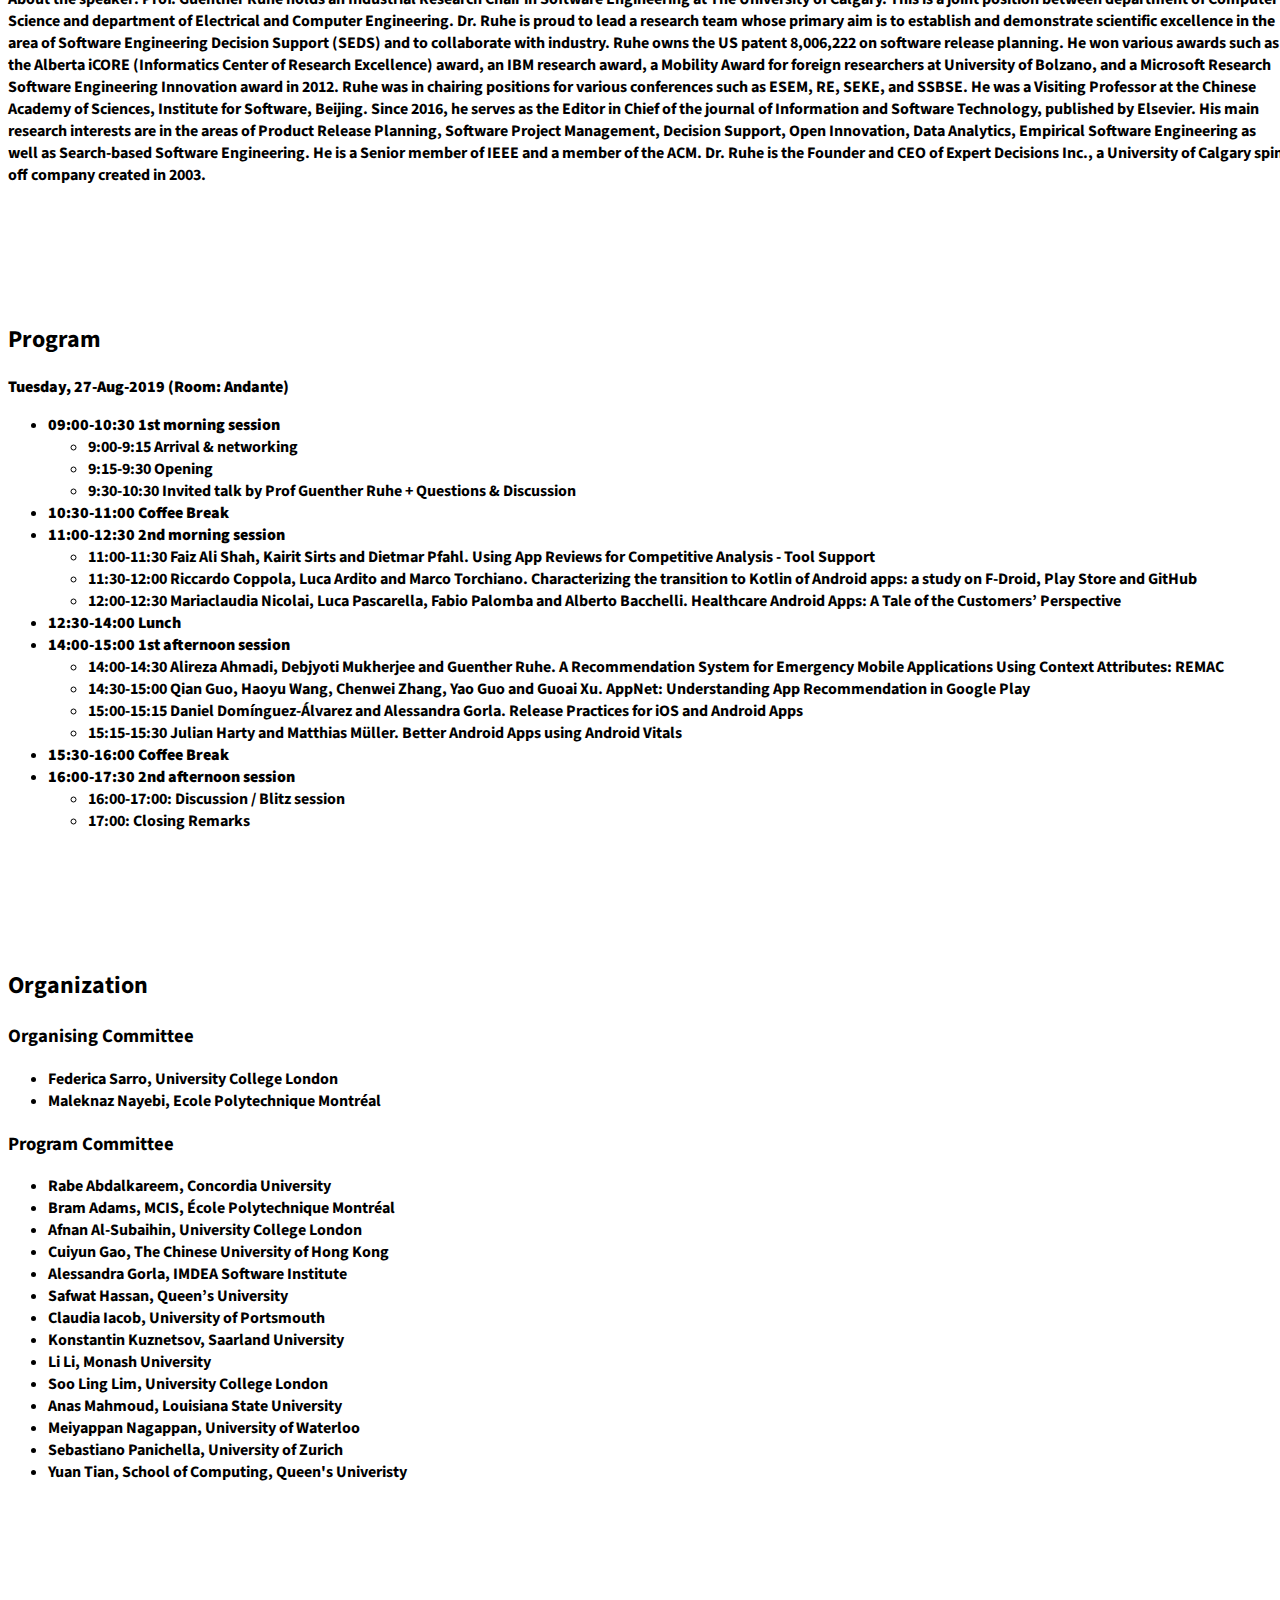
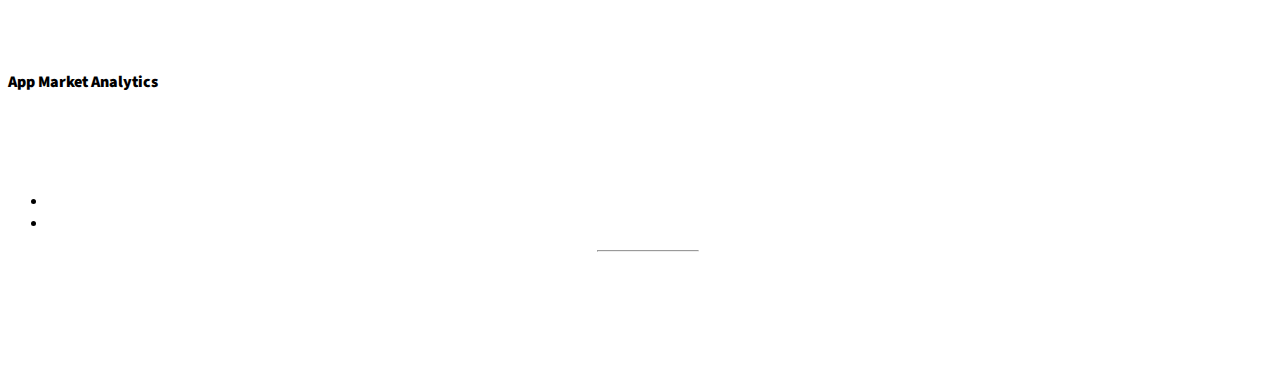
==== commit f677ea2f: "program update" ====
--- a/index.html
+++ b/index.html
@@ -262,7 +262,6 @@
 <li><b>16:00-17:30 2nd afternoon session</b></li><ul class="lead">
 <li>16:00-17:00: Discussion / Blitz session</li>
 <li>17:00: Closing Remarks</li></ul>
-<li><b>18:30: Dinner</b></li></ul>
 </ul>
 
                 </div>
